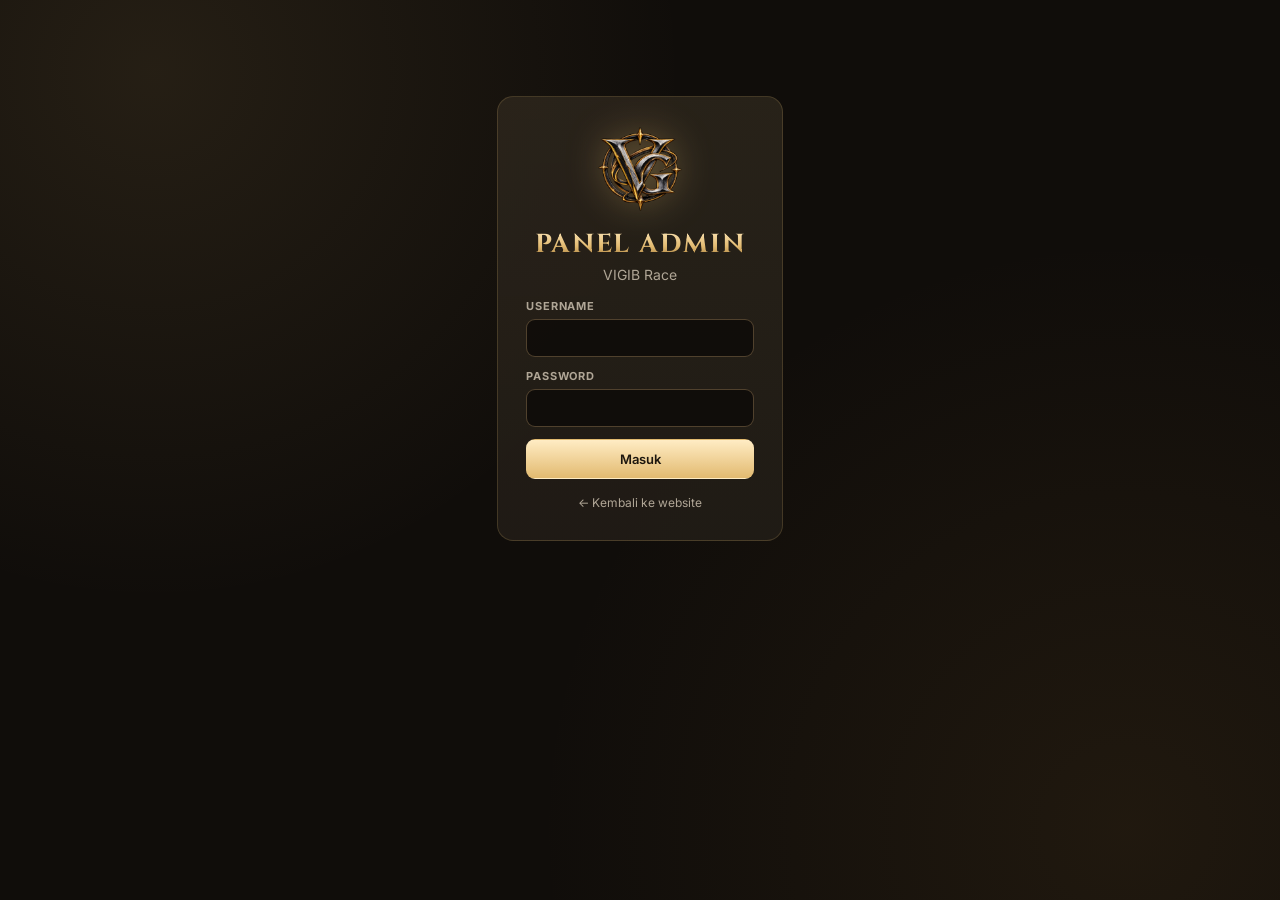
==== admin.html @ b357b2fe "Judul sesi pakai nomor dari game (bookNumber), badge #N tetap nomor website - index.html & admin.htm" ====
<!DOCTYPE html>
<html lang="id">
<head>
<meta charset="UTF-8">
<meta name="viewport" content="width=device-width, initial-scale=1.0">
<meta name="robots" content="noindex, nofollow">
<title>Panel Admin · VIGIB Race</title>
<link rel="icon" type="image/png" href="logo-vg.png">
<link rel="preconnect" href="https://fonts.googleapis.com">
<link rel="preconnect" href="https://fonts.gstatic.com" crossorigin>
<link href="https://fonts.googleapis.com/css2?family=Inter:wght@400;500;600;700;800&family=Cinzel:wght@700;800;900&display=swap" rel="stylesheet">
<style>
:root{
  --base:#100d0a; --deep:#0b0907; --card:#221d17; --card2:#2e271d; --line:#584832;
  --gold:#e2ba70; --hi:#ffecc4; --lo:#966c30; --ivory:#faf3e4; --muted:#b0a696; --ink:#1c160e;
  --sage:#9cc79a; --rose:#e58a7a; --sky:#8fb8d8;
  --display:'Cinzel', Georgia, serif; --sans:'Inter', system-ui, -apple-system, 'Segoe UI', Roboto, sans-serif;
}
*{box-sizing:border-box}
html,body{margin:0}
body{min-height:100vh;background:var(--base);color:var(--ivory);font-family:var(--sans);font-size:14px;
  background-image:radial-gradient(circle at 12% 8%, rgba(226,186,112,.10) 0%, transparent 38%),radial-gradient(circle at 88% 92%, rgba(150,108,48,.12) 0%, transparent 42%);background-attachment:fixed}
.wrap{max-width:1180px;margin:0 auto;padding:24px 20px;display:flex;flex-direction:column;gap:20px}
.panel{background:linear-gradient(180deg,rgba(46,39,29,.82),rgba(34,29,23,.86));border:1px solid rgba(226,186,112,.18);border-radius:16px}
.gold-text{background:linear-gradient(180deg,#ffecc4 0%,#e2ba70 55%,#966c30 100%);-webkit-background-clip:text;background-clip:text;color:transparent}
.cinzel{font-family:var(--display)}
.muted{color:var(--muted)} .gold{color:var(--gold)} .sage{color:var(--sage)} .rose{color:var(--rose)}
.ico{width:16px;height:16px;flex-shrink:0;stroke:currentColor;fill:none;stroke-width:2;stroke-linecap:round;stroke-linejoin:round}
button,input,select{font-family:var(--sans);font-size:13px}
.btn{display:inline-flex;align-items:center;gap:7px;padding:8px 14px;border-radius:9px;border:1px solid rgba(226,186,112,.3);background:rgba(11,9,7,.6);color:var(--ivory);cursor:pointer;font-weight:600;transition:.15s;white-space:nowrap}
.btn:hover{border-color:var(--gold);color:var(--hi)}
.btn:disabled{opacity:.5;cursor:not-allowed}
.btn.gold{background:linear-gradient(180deg,#ffecc4 0%,#e2ba70 100%);color:var(--ink);border-color:transparent}
.btn.gold:hover{filter:brightness(1.05);color:var(--ink)}
.btn.danger{border-color:rgba(229,138,122,.45);color:var(--rose)}
.btn.danger:hover{background:rgba(229,138,122,.12);color:#ffb3a6}
.btn.sm{padding:5px 10px;font-size:12px;border-radius:7px}
.btn.ghost{background:none;border-color:transparent;color:var(--muted)} .btn.ghost:hover{color:var(--ivory)}
input.in,select.in{width:100%;padding:10px 12px;border-radius:9px;border:1px solid rgba(88,72,50,.9);background:rgba(11,9,7,.75);color:var(--ivory);outline:none}
input.in:focus,select.in:focus{border-color:var(--gold);box-shadow:0 0 0 3px rgba(226,186,112,.15)}
input.cell{width:100%;padding:6px 8px;border-radius:6px;border:1px solid rgba(88,72,50,.7);background:rgba(11,9,7,.6);color:var(--ivory);outline:none;font-size:13px}
input.cell:focus{border-color:var(--gold)}
input.cell.n{max-width:90px}
label.lb{display:block;font-size:11px;font-weight:700;letter-spacing:.08em;text-transform:uppercase;color:var(--muted);margin:0 0 6px}

/* login */
.login{max-width:400px;margin:8vh auto 0;padding:30px 28px;display:flex;flex-direction:column;gap:16px;text-align:center}
.login img{width:84px;height:84px;margin:0 auto;filter:drop-shadow(0 0 18px rgba(226,186,112,.35))}
.login h1{margin:0;font-family:var(--display);font-size:26px;letter-spacing:.06em}
.login form{display:flex;flex-direction:column;gap:12px;text-align:left}
.msg{padding:10px 12px;border-radius:9px;font-size:13px}
.msg.err{background:rgba(229,138,122,.1);border:1px solid rgba(229,138,122,.35);color:var(--rose)}
.msg.ok{background:rgba(156,199,154,.1);border:1px solid rgba(156,199,154,.35);color:var(--sage)}
.msg.warn{background:rgba(226,186,112,.08);border:1px solid rgba(226,186,112,.35);color:var(--hi)}

/* header */
header.panel{padding:16px 20px;display:flex;align-items:center;justify-content:space-between;gap:14px;flex-wrap:wrap}
.brand{display:flex;align-items:center;gap:14px}
.brand img{width:48px;height:48px}
.brand h1{margin:0;font-family:var(--display);font-size:22px;letter-spacing:.06em}
.brand p{margin:2px 0 0;color:var(--muted);font-size:12px}
.who{display:flex;align-items:center;gap:10px;flex-wrap:wrap}
.role{font-size:10px;font-weight:800;letter-spacing:.12em;padding:3px 8px;border-radius:6px;text-transform:uppercase}
.role.super{background:linear-gradient(180deg,#ffecc4,#e2ba70);color:var(--ink)}
.role.admin{background:rgba(143,184,216,.15);color:var(--sky);border:1px solid rgba(143,184,216,.35)}
.tabs{display:flex;gap:6px;flex-wrap:wrap;background:rgba(11,9,7,.7);padding:6px;border-radius:12px;border:1px solid rgba(88,72,50,.7);width:fit-content}
.tab{display:flex;align-items:center;gap:8px;padding:8px 14px;border-radius:9px;font-weight:600;color:var(--muted);background:none;border:0;cursor:pointer}
.tab:hover{color:var(--ivory);background:rgba(46,39,29,.7)}
.tab.active{background:linear-gradient(180deg,#ffecc4 0%,#e2ba70 100%);color:var(--ink)}
.main{padding:20px}
.bar{display:flex;align-items:center;justify-content:space-between;gap:12px;flex-wrap:wrap;margin-bottom:16px}
.bar h2{margin:0;font-family:var(--display);font-size:20px}
.seg{display:inline-flex;gap:4px;padding:4px;border-radius:10px;background:rgba(11,9,7,.6);border:1px solid rgba(88,72,50,.7)}
.seg button{padding:6px 14px;border-radius:7px;border:0;background:none;color:var(--muted);font-family:var(--display);font-weight:800;letter-spacing:.12em;font-size:12px;cursor:pointer}
.seg button.active{background:linear-gradient(180deg,#ffecc4,#e2ba70);color:var(--ink)}

/* list */
.list{display:flex;flex-direction:column;gap:10px}
.item{display:flex;align-items:center;justify-content:space-between;gap:14px;padding:14px 16px;border-radius:12px;background:rgba(11,9,7,.45);border:1px solid rgba(88,72,50,.6);flex-wrap:wrap}
.item.deleted{opacity:.55;border-style:dashed}
.item .t{font-weight:700;display:flex;align-items:center;gap:8px;flex-wrap:wrap}
.item .s{font-size:12px;color:var(--muted);margin-top:4px}
.tag{font-size:10px;font-weight:800;letter-spacing:.1em;padding:2px 7px;border-radius:5px;text-transform:uppercase}
.tag.ed{background:rgba(143,184,216,.15);color:var(--sky)}
.tag.del{background:rgba(229,138,122,.15);color:var(--rose)}
.tag.warn{background:rgba(226,186,112,.18);color:var(--gold)}
.warnbox{margin:0 0 14px;padding:12px 14px;border-radius:12px;border:1px solid rgba(226,186,112,.45);background:rgba(226,186,112,.08);font-size:12.5px;line-height:1.5}
.warnbox b{color:var(--gold)}
.warnbox ul{margin:6px 0 0;padding-left:18px}
.acts{display:flex;gap:6px;flex-wrap:wrap}
.empty{padding:40px 10px;text-align:center;color:var(--muted)}
table{width:100%;border-collapse:collapse}
th{text-align:left;font-size:11px;letter-spacing:.08em;text-transform:uppercase;color:var(--muted);padding:10px;border-bottom:1px solid rgba(88,72,50,.7);font-weight:700}
td{padding:9px 10px;border-bottom:1px solid rgba(88,72,50,.35);vertical-align:middle}
tr.deleted td{opacity:.5}
.tw{overflow-x:auto;border-radius:12px;border:1px solid rgba(88,72,50,.6);background:rgba(11,9,7,.35)}

/* modal */
.modal-bg{position:fixed;inset:0;background:rgba(5,4,3,.75);backdrop-filter:blur(4px);z-index:40;display:flex;align-items:flex-start;justify-content:center;padding:4vh 14px;overflow-y:auto}
.modal{width:100%;max-width:880px;padding:22px;display:flex;flex-direction:column;gap:16px}
.modal.sm{max-width:420px}
.modal h3{margin:0;font-family:var(--display);font-size:19px}
.sec{display:flex;flex-direction:column;gap:8px}
.sec h4{margin:4px 0 0;font-size:12px;letter-spacing:.1em;text-transform:uppercase;color:var(--gold)}
.foot{display:flex;justify-content:flex-end;gap:8px;flex-wrap:wrap}
.grid2{display:grid;grid-template-columns:1fr 1fr;gap:12px}
.toast{position:fixed;top:18px;right:18px;z-index:60;padding:12px 16px;border-radius:12px;box-shadow:0 10px 40px rgba(0,0,0,.5);max-width:360px}
.log td{font-size:12.5px}
.add-row{margin-top:6px;align-self:flex-start}
input.cell.dt{min-width:190px}

@media (max-width:900px){
  .wrap{padding:18px 14px}
  .tabs{width:100%;overflow-x:auto;flex-wrap:nowrap;scrollbar-width:none}
  .tabs::-webkit-scrollbar{display:none}
  .tab{white-space:nowrap}
}
@media (max-width:640px){
  .grid2{grid-template-columns:1fr}.wrap{padding:12px 10px;gap:14px}.main{padding:14px}
  header.panel{flex-direction:column;align-items:stretch;padding:14px}
  .brand h1{font-size:19px}.brand img{width:40px;height:40px}
  .who{justify-content:space-between}
  .who .btn{flex:1;justify-content:center}
  .bar{flex-direction:column;align-items:stretch}
  .bar>div,.bar>.btn{width:100%}
  .bar .seg{width:100%;justify-content:space-between}.bar .seg button{flex:1}
  .item{flex-direction:column;align-items:stretch}
  .item .acts .btn{flex:1;justify-content:center}
  .modal{padding:16px}
  .modal .tw table{min-width:540px}
  .modal .tw table input.cell{min-width:70px}
  .modal-bg{padding:2vh 8px}
  .foot .btn{flex:1;justify-content:center}
  table.stack thead{display:none}
  table.stack,table.stack tbody,table.stack tr,table.stack td{display:block;width:100%}
  table.stack tr{padding:10px 12px;border-bottom:1px solid rgba(88,72,50,.5)}
  table.stack td{border:0;padding:5px 0;display:flex;align-items:center;justify-content:space-between;gap:10px}
  table.stack td::before{content:attr(data-l);font-size:10.5px;font-weight:700;letter-spacing:.08em;text-transform:uppercase;color:var(--muted);flex-shrink:0}
  table.stack td:not([data-l])::before{content:none}
  table.stack td>*:not(:first-child){max-width:65%}
  table.stack input.cell.n{max-width:none}
  table.stack .acts{width:100%}table.stack .acts .btn{flex:1;justify-content:center}
  .toast{left:10px;right:10px;max-width:none}
}
</style>
</head>
<body>
<div class="wrap" id="app"></div>
<div id="modal"></div>
<div id="toast"></div>
<script>
(() => {
"use strict";
const MODES = { liga: "LIGA", normal: "NORMAL", team: "TEAM" };
const P = {
  book:'<path d="M2 3h6a4 4 0 0 1 4 4v14a3 3 0 0 0-3-3H2z"/><path d="M22 3h-6a4 4 0 0 0-4 4v14a3 3 0 0 1 3-3h7z"/>',
  trophy:'<path d="M6 9H4.5a2.5 2.5 0 0 1 0-5H6"/><path d="M18 9h1.5a2.5 2.5 0 0 0 0-5H18"/><path d="M4 22h16"/><path d="M18 2H6v7a6 6 0 0 0 12 0V2Z"/>',
  users:'<path d="M16 21v-2a4 4 0 0 0-4-4H6a4 4 0 0 0-4 4v2"/><circle cx="9" cy="7" r="4"/><path d="M22 21v-2a4 4 0 0 0-3-3.87"/><path d="M16 3.13a4 4 0 0 1 0 7.75"/>',
  list:'<line x1="8" x2="21" y1="6" y2="6"/><line x1="8" x2="21" y1="12" y2="12"/><line x1="8" x2="21" y1="18" y2="18"/><line x1="3" x2="3.01" y1="6" y2="6"/><line x1="3" x2="3.01" y1="12" y2="12"/><line x1="3" x2="3.01" y1="18" y2="18"/>',
  edit:'<path d="M12 20h9"/><path d="M16.5 3.5a2.12 2.12 0 0 1 3 3L7 19l-4 1 1-4Z"/>',
  trash:'<path d="M3 6h18"/><path d="M19 6v14a2 2 0 0 1-2 2H7a2 2 0 0 1-2-2V6"/><path d="M8 6V4a2 2 0 0 1 2-2h4a2 2 0 0 1 2 2v2"/>',
  undo:'<path d="M3 7v6h6"/><path d="M21 17a9 9 0 0 0-9-9 9 9 0 0 0-6 2.3L3 13"/>',
  key:'<circle cx="7.5" cy="15.5" r="5.5"/><path d="m21 2-9.6 9.6"/><path d="m15.5 7.5 3 3L22 7l-3-3"/>',
  out:'<path d="M9 21H5a2 2 0 0 1-2-2V5a2 2 0 0 1 2-2h4"/><polyline points="16 17 21 12 16 7"/><line x1="21" x2="9" y1="12" y2="12"/>',
  plus:'<path d="M5 12h14"/><path d="M12 5v14"/>',
  home:'<path d="m3 9 9-7 9 7v11a2 2 0 0 1-2 2H5a2 2 0 0 1-2-2z"/><polyline points="9 22 9 12 15 12 15 22"/>',
  refresh:'<path d="M3 12a9 9 0 0 1 9-9 9.75 9.75 0 0 1 6.74 2.74L21 8"/><path d="M21 3v5h-5"/><path d="M21 12a9 9 0 0 1-9 9 9.75 9.75 0 0 1-6.74-2.74L3 16"/><path d="M8 16H3v5"/>',
  x:'<path d="M18 6 6 18"/><path d="m6 6 12 12"/>',
  xls:'<path d="M15 2H6a2 2 0 0 0-2 2v16a2 2 0 0 0 2 2h12a2 2 0 0 0 2-2V7Z"/><path d="M14 2v4a2 2 0 0 0 2 2h4"/><path d="m8 13 4 4"/><path d="m12 13-4 4"/>',
};
const ico = (n) => `<svg class="ico" viewBox="0 0 24 24" aria-hidden="true">${P[n] || ""}</svg>`;
const esc = (s) => String(s ?? "").replace(/[&<>"']/g, (c) => ({ "&": "&amp;", "<": "&lt;", ">": "&gt;", '"': "&quot;", "'": "&#39;" }[c]));
const fmtDate = (unix) => unix ? new Date(unix * 1000).toLocaleString("id-ID", { day: "2-digit", month: "short", year: "numeric", hour: "2-digit", minute: "2-digit" }) : "-";
const fmtMs = (ms) => ms ? new Date(ms).toLocaleString("id-ID", { day: "2-digit", month: "short", year: "numeric", hour: "2-digit", minute: "2-digit" }) : "-";
const $ = (sel, root = document) => root.querySelector(sel);

const S = { user: null, tab: "sesi", mode: "liga", raw: null, ov: null, accounts: null, log: null, busy: false, loginErr: null, setup: null };

async function api(path, body, method) {
  const opt = { method: method || (body ? "POST" : "GET"), credentials: "same-origin", headers: {} };
  if (body) { opt.headers["content-type"] = "application/json"; opt.headers["x-vigib"] = "1"; opt.body = JSON.stringify(body); }
  const r = await fetch(path, opt);
  let j = {};
  try { j = await r.json(); } catch {}
  if (r.status === 401 && path !== "/api/login" && path !== "/api/password") { S.user = null; render(); }
  if (r.status === 403 && /Kode akses/i.test(j.error || "")) { location.reload(); throw new Error(j.error); }
  if (!r.ok || j.ok === false) throw new Error(j.error || ("HTTP " + r.status));
  return j;
}
function toast(msg, kind = "ok") {
  const el = $("#toast");
  el.innerHTML = `<div class="toast panel msg ${kind}">${esc(msg)}</div>`;
  clearTimeout(toast.t); toast.t = setTimeout(() => { el.innerHTML = ""; }, 3800);
}
async function run(fn, okMsg) {
  if (S.busy) return;
  S.busy = true;
  try { await fn(); if (okMsg) toast(okMsg, "ok"); }
  catch (e) { toast(e.message || String(e), "err"); }
  finally { S.busy = false; }
}

const XLSX = (() => {
  const enc = new TextEncoder();
  const CRC = (() => { const t = new Uint32Array(256); for (let n = 0; n < 256; n++) { let c = n; for (let k = 0; k < 8; k++) c = c & 1 ? 0xEDB88320 ^ (c >>> 1) : c >>> 1; t[n] = c >>> 0; } return t; })();
  const crc32 = (b) => { let c = 0xFFFFFFFF; for (let i = 0; i < b.length; i++) c = CRC[(c ^ b[i]) & 0xFF] ^ (c >>> 8); return (c ^ 0xFFFFFFFF) >>> 0; };
  const x = (s) => String(s ?? "").replace(/[\u0000-\u0008\u000B\u000C\u000E-\u001F]/g, "").replace(/[&<>"]/g, (c) => ({ "&": "&amp;", "<": "&lt;", ">": "&gt;", '"': "&quot;" }[c]));
  const colName = (i) => { let s = ""; i++; while (i > 0) { const m = (i - 1) % 26; s = String.fromCharCode(65 + m) + s; i = Math.floor((i - 1) / 26); } return s; };
  const safeName = (n, used) => { let s = String(n).replace(/[\[\]:*?/\\]/g, " ").slice(0, 31) || "Sheet"; let t = s, k = 2; while (used.has(t.toLowerCase())) t = s.slice(0, 28) + " " + k++; used.add(t.toLowerCase()); return t; };
  function sheetXml(sh) {
    const cols = sh.cols || [];
    const rows = [cols.map((c) => c.h), ...(sh.rows || [])];
    const body = rows.map((r, ri) => `<row r="${ri + 1}">${r.map((v, ci) => {
      const ref = colName(ci) + (ri + 1);
      if (ri === 0) return `<c r="${ref}" t="inlineStr" s="1"><is><t>${x(v)}</t></is></c>`;
      if (v === null || v === undefined || v === "") return "";
      if (typeof v === "number" && isFinite(v)) return `<c r="${ref}"><v>${v}</v></c>`;
      if (v instanceof Date) return `<c r="${ref}" s="2"><v>${(v.getTime() - v.getTimezoneOffset() * 60000) / 86400000 + 25569}</v></c>`;
      return `<c r="${ref}" t="inlineStr"><is><t xml:space="preserve">${x(v)}</t></is></c>`;
    }).join("")}</row>`).join("");
    const colXml = cols.length ? `<cols>${cols.map((c, i) => `<col min="${i + 1}" max="${i + 1}" width="${c.w || 14}" customWidth="1"/>`).join("")}</cols>` : "";
    const last = colName(Math.max(cols.length, 1) - 1) + Math.max(rows.length, 1);
    return `<?xml version="1.0" encoding="UTF-8" standalone="yes"?><worksheet xmlns="http://schemas.openxmlformats.org/spreadsheetml/2006/main"><sheetViews><sheetView workbookViewId="0"><pane ySplit="1" topLeftCell="A2" activePane="bottomLeft" state="frozen"/></sheetView></sheetViews>${colXml}<sheetData>${body}</sheetData>${rows.length > 1 ? `<autoFilter ref="A1:${last}"/>` : ""}</worksheet>`;
  }
  function zip(files) {
    const parts = [], central = []; let off = 0;
    const u16 = (n) => [n & 255, (n >>> 8) & 255], u32 = (n) => [n & 255, (n >>> 8) & 255, (n >>> 16) & 255, (n >>> 24) & 255];
    const d = new Date(), dt = ((d.getHours() << 11) | (d.getMinutes() << 5) | (d.getSeconds() >> 1)), dd = (((d.getFullYear() - 1980) << 9) | ((d.getMonth() + 1) << 5) | d.getDate());
    for (const f of files) {
      const name = enc.encode(f.name), data = enc.encode(f.data), crc = crc32(data);
      const head = [...u32(0x04034b50), ...u16(20), ...u16(0x0800), ...u16(0), ...u16(dt), ...u16(dd), ...u32(crc), ...u32(data.length), ...u32(data.length), ...u16(name.length), ...u16(0)];
      parts.push(new Uint8Array(head), name, data);
      central.push(new Uint8Array([...u32(0x02014b50), ...u16(20), ...u16(20), ...u16(0x0800), ...u16(0), ...u16(dt), ...u16(dd), ...u32(crc), ...u32(data.length), ...u32(data.length), ...u16(name.length), ...u16(0), ...u16(0), ...u16(0), ...u16(0), ...u32(0), ...u32(off)]), name);
      off += head.length + name.length + data.length;
    }
    const csize = central.reduce((n, a) => n + a.length, 0);
    const end = new Uint8Array([...u32(0x06054b50), ...u16(0), ...u16(0), ...u16(files.length), ...u16(files.length), ...u32(csize), ...u32(off), ...u16(0)]);
    return new Blob([...parts, ...central, end], { type: "application/vnd.openxmlformats-officedocument.spreadsheetml.sheet" });
  }
  function build(sheets) {
    const used = new Set();
    const named = sheets.map((s) => ({ ...s, name: safeName(s.name, used) }));
    const files = [
      { name: "[Content_Types].xml", data: `<?xml version="1.0" encoding="UTF-8" standalone="yes"?><Types xmlns="http://schemas.openxmlformats.org/package/2006/content-types"><Default Extension="rels" ContentType="application/vnd.openxmlformats-package.relationships+xml"/><Default Extension="xml" ContentType="application/xml"/><Override PartName="/xl/workbook.xml" ContentType="application/vnd.openxmlformats-officedocument.spreadsheetml.sheet.main+xml"/><Override PartName="/xl/styles.xml" ContentType="application/vnd.openxmlformats-officedocument.spreadsheetml.styles+xml"/>${named.map((_, i) => `<Override PartName="/xl/worksheets/sheet${i + 1}.xml" ContentType="application/vnd.openxmlformats-officedocument.spreadsheetml.worksheet+xml"/>`).join("")}</Types>` },
      { name: "_rels/.rels", data: `<?xml version="1.0" encoding="UTF-8" standalone="yes"?><Relationships xmlns="http://schemas.openxmlformats.org/package/2006/relationships"><Relationship Id="rId1" Type="http://schemas.openxmlformats.org/officeDocument/2006/relationships/officeDocument" Target="xl/workbook.xml"/></Relationships>` },
      { name: "xl/workbook.xml", data: `<?xml version="1.0" encoding="UTF-8" standalone="yes"?><workbook xmlns="http://schemas.openxmlformats.org/spreadsheetml/2006/main" xmlns:r="http://schemas.openxmlformats.org/officeDocument/2006/relationships"><sheets>${named.map((s, i) => `<sheet name="${x(s.name)}" sheetId="${i + 1}" r:id="rId${i + 1}"/>`).join("")}</sheets></workbook>` },
      { name: "xl/_rels/workbook.xml.rels", data: `<?xml version="1.0" encoding="UTF-8" standalone="yes"?><Relationships xmlns="http://schemas.openxmlformats.org/package/2006/relationships">${named.map((_, i) => `<Relationship Id="rId${i + 1}" Type="http://schemas.openxmlformats.org/officeDocument/2006/relationships/worksheet" Target="worksheets/sheet${i + 1}.xml"/>`).join("")}<Relationship Id="rId${named.length + 1}" Type="http://schemas.openxmlformats.org/officeDocument/2006/relationships/styles" Target="styles.xml"/></Relationships>` },
      { name: "xl/styles.xml", data: `<?xml version="1.0" encoding="UTF-8" standalone="yes"?><styleSheet xmlns="http://schemas.openxmlformats.org/spreadsheetml/2006/main"><numFmts count="1"><numFmt numFmtId="164" formatCode="dd mmm yyyy hh:mm"/></numFmts><fonts count="2"><font><sz val="11"/><name val="Calibri"/></font><font><b/><sz val="11"/><color rgb="FF1C160E"/><name val="Calibri"/></font></fonts><fills count="3"><fill><patternFill patternType="none"/></fill><fill><patternFill patternType="gray125"/></fill><fill><patternFill patternType="solid"><fgColor rgb="FFE2BA70"/><bgColor indexed="64"/></patternFill></fill></fills><borders count="1"><border><left/><right/><top/><bottom/><diagonal/></border></borders><cellStyleXfs count="1"><xf numFmtId="0" fontId="0" fillId="0" borderId="0"/></cellStyleXfs><cellXfs count="3"><xf numFmtId="0" fontId="0" fillId="0" borderId="0" xfId="0"/><xf numFmtId="0" fontId="1" fillId="2" borderId="0" xfId="0" applyFont="1" applyFill="1"/><xf numFmtId="164" fontId="0" fillId="0" borderId="0" xfId="0" applyNumberFormat="1"/></cellXfs><cellStyles count="1"><cellStyle name="Normal" xfId="0" builtinId="0"/></cellStyles></styleSheet>` },
      ...named.map((s, i) => ({ name: `xl/worksheets/sheet${i + 1}.xml`, data: sheetXml(s) })),
    ];
    return zip(files);
  }
  function download(filename, sheets) {
    const blob = build(sheets);
    const a = document.createElement("a");
    a.href = URL.createObjectURL(blob); a.download = filename;
    document.body.appendChild(a); a.click(); a.remove();
    setTimeout(() => URL.revokeObjectURL(a.href), 4000);
  }
  return { build, download };
})();

function vigibSheets(data) {
  const L = { liga: "LIGA", normal: "NORMAL", team: "TEAM" };
  const d = (u) => (u ? new Date(Number(u) * 1000) : "");
  const sheets = [];
  const lb = data.modes && data.modes.liga && data.modes.liga.ligaLeaderboard;
  if (Array.isArray(lb) && lb.length) {
    sheets.push({ name: "Klasemen Liga", cols: [{ h: "Rank", w: 7 }, { h: "Nama", w: 26 }, { h: "UserId", w: 14 }, { h: "Total Poin", w: 12 }, { h: "Sesi", w: 8 }],
      rows: [...lb].sort((a, b) => (Number(b.totalPoints) || 0) - (Number(a.totalPoints) || 0)).map((e, i) => [i + 1, e.displayName || "", Number(e.userId) || "", Number(e.totalPoints) || 0, e.sessionCount != null ? Number(e.sessionCount) : ""]) });
  }
  for (const m of ["liga", "normal", "team"]) {
    const ss = [...((data.modes && data.modes[m] && data.modes[m].sessions) || [])].sort((a, b) => a.sessionNumber - b.sessionNumber);
    if (!ss.length) continue;
    const rows = [];
    for (const s of ss) {
      const lp = {}; (s.ligaPoints || []).forEach((l) => { lp[l.userId] = l.points; });
      const ch = [...(s.champions || [])].sort((a, b) => a.rank - b.rank);
      if (!ch.length) rows.push([s.sessionNumber, d(s.timestamp), "", "(tidak ada yang finish)", "", "", (s.participants || []).length]);
      ch.forEach((c) => rows.push([s.sessionNumber, d(s.timestamp), Number(c.rank) || "", c.displayName || "", Number(c.userId) || "", m === "liga" ? (lp[c.userId] ?? c.points ?? "") : (c.points ?? ""), (s.participants || []).length]));
    }
    sheets.push({ name: `Juara ${L[m]}`, cols: [{ h: "Sesi", w: 7 }, { h: "Tanggal", w: 19 }, { h: "Posisi", w: 8 }, { h: "Nama", w: 26 }, { h: "UserId", w: 14 }, { h: m === "liga" ? "Poin Liga" : "Poin", w: 10 }, { h: "Jumlah Peserta", w: 15 }], rows });
    const pr = [];
    ss.forEach((s) => (s.participants || []).forEach((p) => pr.push([s.sessionNumber, d(s.timestamp), p.displayName || "", Number(p.userId) || "", p.team ? p.team.name || "" : ""])));
    if (pr.length) sheets.push({ name: `Peserta ${L[m]}`, cols: [{ h: "Sesi", w: 7 }, { h: "Tanggal", w: 19 }, { h: "Nama", w: 26 }, { h: "UserId", w: 14 }, { h: "Tim", w: 16 }], rows: pr });
    if (m === "team") {
      const tr = [];
      ss.forEach((s) => [...(s.teamData || [])].sort((a, b) => (b.points || 0) - (a.points || 0)).forEach((t, i) => tr.push([s.sessionNumber, d(s.timestamp), i + 1, t.name || "", Number(t.points) || 0, Number(t.memberCount) || 0])));
      if (tr.length) sheets.push({ name: "Tim per Sesi", cols: [{ h: "Sesi", w: 7 }, { h: "Tanggal", w: 19 }, { h: "Peringkat", w: 10 }, { h: "Tim", w: 20 }, { h: "Poin", w: 9 }, { h: "Anggota", w: 9 }], rows: tr });
    }
  }
  if (!sheets.length) sheets.push({ name: "VIGIB Race", cols: [{ h: "Info", w: 40 }], rows: [["Belum ada data race"]] });
  return sheets;
}
function vigibExcelName() {
  const t = new Date(), p = (n) => String(n).padStart(2, "0");
  return `VIGIB_Race_${t.getFullYear()}-${p(t.getMonth() + 1)}-${p(t.getDate())}_${p(t.getHours())}${p(t.getMinutes())}.xlsx`;
}

async function loadState() {
  const j = await api("/api/admin/state");
  S.raw = j.raw; S.ov = j.overlay; S.conflicts = Array.isArray(j.conflicts) ? j.conflicts : [];
}
async function loadAccounts() {
  S.accounts = (await api("/api/super/accounts")).accounts;
  try { S.gate = await api("/api/super/gate"); } catch { S.gate = null; }
}
async function loadLog() { S.log = (await api("/api/admin/log")).log; }
async function refreshTab() {
  if (S.tab === "sesi" || S.tab === "klasemen") await loadState();
  if (S.tab === "akun") await loadAccounts();
  if (S.tab === "log") await loadLog();
}

function sessionsView(mode) {
  const raw = (S.raw && S.raw.modes[mode] && S.raw.modes[mode].sessions) || [];
  const del = new Set((S.ov.deleted[mode] || []).map(Number));
  const ed = S.ov.edits[mode] || {};
  const ada = new Set(raw.map((s) => Number(s.sessionNumber)));
  const tambahan = Object.keys(ed).map(Number).filter((n) => !ada.has(n)).map((n) => ({ raw: null, cur: ed[n], edited: false, added: true, deleted: del.has(n) }));
  return [...raw].map((s) => ({
    raw: s, cur: ed[s.sessionNumber] || s, edited: !!ed[s.sessionNumber], deleted: del.has(Number(s.sessionNumber)),
  })).concat(tambahan).sort((a, b) => b.cur.sessionNumber - a.cur.sessionNumber);
}
function leaderboardView() {
  const lb = (S.raw && S.raw.modes.liga && S.raw.modes.liga.ligaLeaderboard) || [];
  const del = new Set((S.ov.lbDeleted.liga || []).map(String));
  const ed = S.ov.lbEdits.liga || {};
  const ada = new Set(lb.map((e) => String(e.userId)));
  const tambahan = Object.keys(ed).filter((u) => !ada.has(u)).map((u) => ({ raw: null, cur: { userId: Number(u), displayName: "", totalPoints: 0, ...ed[u] }, edited: false, added: true, deleted: del.has(u) }));
  return lb.map((e) => ({ raw: e, cur: ed[e.userId] ? { ...e, ...ed[e.userId] } : e, edited: !!ed[e.userId], deleted: del.has(String(e.userId)) }))
    .concat(tambahan).sort((a, b) => (Number(b.cur.totalPoints) || 0) - (Number(a.cur.totalPoints) || 0));
}

function render() {
  const app = $("#app");
  if (!S.user && S.setup && S.setup.needed) { app.innerHTML = setupView(); bindSetup(); return; }
  if (!S.user) { app.innerHTML = loginView(); bindLogin(); return; }
  const isSuper = S.user.role === "super";
  const tabs = [["sesi", "Data Sesi", "book"], ["klasemen", "Klasemen Liga", "trophy"]]
    .concat(isSuper ? [["akun", "Akun Admin", "users"]] : []).concat([["log", "Log", "list"]]);
  app.innerHTML = `
  <header class="panel">
    <div class="brand"><img src="logo-vg.png" alt="VG"><div><h1 class="gold-text">PANEL ADMIN</h1><p>VIGIB Race</p></div></div>
    <div class="who">
      <span class="role ${S.user.role}">${S.user.role === "super" ? "Super Admin" : "Admin"}</span>
      <b>${esc(S.user.username)}</b>
      <button class="btn sm" data-act="pw">${ico("key")} Ganti Password</button>
      <button class="btn sm gold" data-act="excel">${ico("xls")} Download Excel</button>
      <a class="btn sm" href="./" target="_blank" rel="noopener">${ico("home")} Website</a>
      <button class="btn sm danger" data-act="logout">${ico("out")} Keluar</button>
    </div>
  </header>
  ${S.user.seeded ? `<div class="msg warn">Akun ini masih memakai password awal. Disarankan segera <b>Ganti Password</b>.</div>` : ""}
  <nav class="tabs">${tabs.map(([k, l, i]) => `<button class="tab ${S.tab === k ? "active" : ""}" data-tab="${k}">${ico(i)} ${l}</button>`).join("")}</nav>
  <section class="panel main">${tabBody()}</section>`;
  bindMain();
}

function loginView() {
  return `<div class="panel login">
    <img src="logo-vg.png" alt="VG">
    <div><h1 class="gold-text">PANEL ADMIN</h1><div class="muted" style="margin-top:4px">VIGIB Race</div></div>
    ${S.loginErr ? `<div class="msg err">${esc(S.loginErr)}</div>` : ""}
    <form id="loginForm" autocomplete="on">
      <div><label class="lb" for="u">Username</label><input class="in" id="u" name="username" autocomplete="username" required maxlength="20"></div>
      <div><label class="lb" for="p">Password</label><input class="in" id="p" name="password" type="password" autocomplete="current-password" required maxlength="128"></div>
      <button class="btn gold" type="submit" style="justify-content:center;padding:11px">Masuk</button>
    </form>
    <a class="muted" href="./" style="font-size:12px;text-decoration:none">← Kembali ke website</a>
  </div>`;
}
function setupView() {
  return `<div class="panel login">
    <img src="logo-vg.png" alt="VG">
    <div><h1 class="gold-text">SETUP AWAL</h1><div class="muted" style="margin-top:4px">Buat akun Super Admin (hanya sekali)</div></div>
    ${S.loginErr ? `<div class="msg err">${esc(S.loginErr)}</div>` : ""}
    <form id="setupForm" autocomplete="off">
      <div><label class="lb" for="su">Username</label><input class="in" id="su" value="${esc(S.setup.username)}" readonly></div>
      <div><label class="lb" for="sp">Password</label><input class="in" id="sp" type="password" required minlength="8" maxlength="128" autocomplete="new-password"></div>
      <div><label class="lb" for="sp2">Ulangi Password</label><input class="in" id="sp2" type="password" required minlength="8" maxlength="128" autocomplete="new-password"></div>
      <button class="btn gold" type="submit" style="justify-content:center;padding:11px">Buat Super Admin</button>
    </form>
  </div>`;
}
function bindSetup() {
  $("#setupForm").addEventListener("submit", (e) => {
    e.preventDefault();
    if ($("#sp").value !== $("#sp2").value) { S.loginErr = "Password tidak sama"; render(); return; }
    run(async () => {
      try {
        const j = await api("/api/setup", { username: S.setup.username, password: $("#sp").value });
        S.user = j.user; S.setup = { needed: false }; S.loginErr = null;
        await refreshTab();
      } catch (er) { S.loginErr = er.message; }
      render();
    }, null);
  });
}
function bindLogin() {
  $("#loginForm").addEventListener("submit", (e) => {
    e.preventDefault();
    const fd = new FormData(e.target);
    run(async () => {
      try {
        const j = await api("/api/login", { username: fd.get("username"), password: fd.get("password") });
        S.user = j.user; S.loginErr = null;
        await refreshTab();
      } catch (er) { S.loginErr = er.message; }
      render();
    });
  });
}

function tabBody() {
  if (S.tab === "sesi") return sesiBody();
  if (S.tab === "klasemen") return klasemenBody();
  if (S.tab === "akun") return akunBody();
  return logBody();
}
const segModes = () => `<div class="seg">${Object.entries(MODES).map(([k, l]) => `<button data-mode="${k}" class="${S.mode === k ? "active" : ""}">${l}</button>`).join("")}</div>`;

function sesiBody() {
  if (!S.raw) return `<div class="empty">Memuat…</div>`;
  const list = sessionsView(S.mode);
  const konflik = S.conflicts || [];
  const bentrok = new Set(konflik.filter((c) => c.mode === S.mode).map((c) => Number(c.sessionNumber)));
  const banner = konflik.length
    ? `<div class="warnbox"><b>Bentrok nomor sesi (${konflik.length})</b><br>Sesi buatan admin di bawah memakai nomor yang kini juga dipakai sesi asli dari game. Website menampilkan sesi dari game, bukan versi admin. Salin data yang masih dibutuhkan lewat <b>Tambah Sesi</b>, lalu klik <b>Batalkan Edit</b> pada sesi bentrok.<ul>${konflik.map((c) => `<li>${esc(MODES[c.mode] || c.mode)} · Sesi #${Number(c.sessionNumber)}</li>`).join("")}</ul></div>`
    : "";
  const items = list.map(({ cur, edited, deleted, added }) => {
    const champs = (cur.champions || []).slice().sort((a, b) => a.rank - b.rank).slice(0, 3).map((c) => `${c.rank}. ${esc(c.displayName)}`).join(" · ");
    const nameLabel = cur.name || cur.title || `Sesi ${cur.bookNumber || cur.sessionNumber}`; // judul = nomor dari game, "Nomor #N" di bawahnya = nomor di website
    return `<div class="item ${deleted ? "deleted" : ""}">
      <div><div class="t">${esc(nameLabel)} ${added ? `<span class="tag ed">Ditambah admin</span>` : ""} ${bentrok.has(Number(cur.sessionNumber)) ? `<span class="tag warn">Bentrok</span>` : ""} ${edited ? `<span class="tag ed">Diedit</span>` : ""} ${deleted ? `<span class="tag del">Dihapus</span>` : ""}</div>
        <div class="s">Nomor #${cur.sessionNumber} · ${fmtDate(cur.timestamp)} · ${(cur.participants || []).length} peserta${champs ? " · " + champs : ""}</div></div>
      <div class="acts">
        ${deleted ? `<button class="btn sm" data-act="restore" data-n="${cur.sessionNumber}">${ico("undo")} Pulihkan</button>`
          : `<button class="btn sm" data-act="edit" data-n="${cur.sessionNumber}">${ico("edit")} Edit</button>
             ${edited ? `<button class="btn sm ghost" data-act="revert" data-n="${cur.sessionNumber}">${ico("undo")} Batalkan Edit</button>` : ""}
             <button class="btn sm danger" data-act="${added ? "deladded" : "del"}" data-n="${cur.sessionNumber}">${ico("trash")} Hapus</button>`}
      </div></div>`;
  }).join("");
  return `<div class="bar"><h2>Data Sesi</h2><div style="display:flex;gap:8px;flex-wrap:wrap">${segModes()}<button class="btn sm gold" data-act="newsess">${ico("plus")} Tambah Sesi</button><button class="btn sm" data-act="reload">${ico("refresh")} Muat ulang</button></div></div>
    <p class="muted" style="margin:-6px 0 14px;font-size:12.5px">Perubahan tampil di website saat itu juga. Data asli dari game tetap disimpan, jadi edit dan hapus bisa dibatalkan kapan saja.</p>
    ${banner}
    <div class="list">${items || `<div class="empty">Belum ada sesi ${MODES[S.mode]}.</div>`}</div>`;
}

function klasemenBody() {
  if (!S.raw) return `<div class="empty">Memuat…</div>`;
  const rows = leaderboardView();
  const body = rows.map(({ cur, edited, deleted, added }, i) => `<tr class="${deleted ? "deleted" : ""}" data-uid="${esc(cur.userId)}" ${added ? 'data-added="1"' : ""}>
      <td data-l="Rank">${deleted ? "-" : i + 1}</td>
      <td data-l="Pembalap"><div style="flex:1"><input class="cell" data-f="displayName" value="${esc(cur.displayName)}" ${deleted ? "disabled" : ""} maxlength="64"><div class="muted" style="font-size:11px;margin-top:3px">ID ${esc(cur.userId)} ${added ? `<span class="tag ed">Ditambah admin</span>` : ""} ${edited ? `<span class="tag ed">Diedit</span>` : ""} ${deleted ? `<span class="tag del">Dihapus</span>` : ""}</div></div></td>
      <td data-l="Total Poin"><input class="cell n" data-f="totalPoints" type="number" step="any" value="${esc(cur.totalPoints)}" ${deleted ? "disabled" : ""}></td>
      <td data-l="Sesi"><input class="cell n" data-f="sessionCount" type="number" value="${esc(cur.sessionCount ?? "")}" ${deleted ? "disabled" : ""}></td>
      <td><div class="acts">${deleted ? `<button class="btn sm" data-act="lbrestore">${ico("undo")} Pulihkan</button>`
        : `<button class="btn sm gold" data-act="lbsave">Simpan</button>${edited ? `<button class="btn sm ghost" data-act="lbrevert">${ico("undo")}</button>` : ""}<button class="btn sm danger" data-act="lbdel">${ico("trash")}</button>`}</div></td>
    </tr>`).join("");
  return `<div class="bar"><h2>Klasemen Liga</h2><div style="display:flex;gap:8px;flex-wrap:wrap"><button class="btn sm gold" data-act="newlb">${ico("plus")} Tambah Pembalap</button><button class="btn sm" data-act="reload">${ico("refresh")} Muat ulang</button></div></div>
    <p class="muted" style="margin:-6px 0 14px;font-size:12.5px">Klasemen akumulatif yang dikirim dari game. Ubah nama atau poin lalu tekan Simpan.</p>
    ${rows.length ? `<div class="tw"><table class="stack"><thead><tr><th>#</th><th>Pembalap</th><th>Total Poin</th><th>Sesi</th><th></th></tr></thead><tbody>${body}</tbody></table></div>`
      : `<div class="empty">Belum ada klasemen liga. Kirim dari mode Liga di dalam game, atau tekan Tambah Pembalap.</div>`}`;
}

function akunBody() {
  if (!S.accounts) return `<div class="empty">Memuat…</div>`;
  const rows = S.accounts.map((a) => `<tr>
    <td data-l="Username"><b>${esc(a.username)}</b></td>
    <td data-l="Peran"><span class="role ${a.role}">${a.role === "super" ? "Super Admin" : "Admin"}</span></td>
    <td class="muted" data-l="Dibuat"><div>${fmtMs(a.createdAt)}<div style="font-size:11px">oleh ${esc(a.createdBy || "-")}</div></div></td>
    <td><div class="acts">
      ${a.role === "super" ? `<span class="muted" style="font-size:12px">Ganti lewat tombol "Ganti Password"</span>`
        : `<button class="btn sm" data-act="reset" data-u="${esc(a.username)}">${ico("key")} Reset Password</button>
           <button class="btn sm danger" data-act="delacct" data-u="${esc(a.username)}">${ico("trash")} Hapus</button>`}
    </div></td></tr>`).join("");
  const g = S.gate;
  const gateCard = `<div class="item" style="margin-top:18px">
      <div><div class="t">${ico("key")} Kode Akses Panel ${g && g.active ? `<span class="tag ed">Aktif</span>` : `<span class="tag del">Belum dipasang</span>`}</div>
        <div class="s">${g && g.active
          ? `Halaman admin & semua API admin wajib memakai kode ini. Terakhir diubah ${fmtMs(g.updatedAt)} oleh ${esc(g.updatedBy || "-")}. Mengganti kode membuat semua perangkat lain harus memasukkan kode baru.`
          : `Pasang kode supaya halaman admin tidak bisa dibuka tanpa kode khusus.`}</div></div>
      <div class="acts"><button class="btn sm gold" data-act="gate">${ico("key")} ${g && g.active ? "Ganti Kode" : "Pasang Kode"}</button></div>
    </div>`;
  return `<div class="bar"><h2>Akun Admin</h2><button class="btn gold" data-act="newacct">${ico("plus")} Buat Akun Admin</button></div>
    <div class="tw"><table class="stack"><thead><tr><th>Username</th><th>Peran</th><th>Dibuat</th><th></th></tr></thead><tbody>${rows}</tbody></table></div>${gateCard}`;
}

function logBody() {
  if (!S.log) return `<div class="empty">Memuat…</div>`;
  const rows = S.log.map((l) => `<tr><td class="muted" style="white-space:nowrap" data-l="Waktu">${fmtMs(l.t)}</td><td data-l="Akun"><b>${esc(l.user)}</b></td><td data-l="Jenis">${esc(l.action)}</td><td data-l="Detail"><span>${esc(l.detail)}</span></td></tr>`).join("");
  return `<div class="bar"><h2>Log Aktivitas</h2><button class="btn sm" data-act="reload">${ico("refresh")} Muat ulang</button></div>
    ${rows ? `<div class="tw log"><table class="stack"><thead><tr><th>Waktu</th><th>Akun</th><th>Jenis</th><th>Detail</th></tr></thead><tbody>${rows}</tbody></table></div>` : `<div class="empty">Belum ada aktivitas.</div>`}`;
}

// ---------- modal ----------
function openModal(html, onBind, size = "") {
  $("#modal").innerHTML = `<div class="modal-bg"><div class="panel modal ${size}">${html}</div></div>`;
  const bg = $("#modal .modal-bg");
  bg.addEventListener("mousedown", (e) => { if (e.target === bg) closeModal(); });
  $("#modal [data-close]") && $("#modal").querySelectorAll("[data-close]").forEach((b) => b.addEventListener("click", closeModal));
  onBind && onBind($("#modal .modal"));
}
function closeModal() { $("#modal").innerHTML = ""; }
document.addEventListener("keydown", (e) => { if (e.key === "Escape") closeModal(); });

function confirmBox(title, text, okLabel, danger) {
  return new Promise((resolve) => {
    openModal(`<h3>${esc(title)}</h3><p class="muted" style="margin:0">${esc(text)}</p>
      <div class="foot"><button class="btn" data-close>Batal</button><button class="btn ${danger ? "danger" : "gold"}" id="okb">${esc(okLabel)}</button></div>`,
      (m) => { $("#okb", m).addEventListener("click", () => { closeModal(); resolve(true); }); }, "sm");
    $("#modal").querySelectorAll("[data-close]").forEach((b) => b.addEventListener("click", () => resolve(false)));
  });
}

function rowsEditor(key, title, rows, cols) {
  ROW_TPL[key] = cols;
  const tr = (r) => `<tr>${cols.map((c) => `<td><input class="cell ${c.num ? "n" : ""}" data-f="${c.f}" ${c.num ? 'type="number" step="any"' : ""} value="${esc(r[c.f] ?? "")}" ${c.ro ? "readonly" : ""}></td>`).join("")}
    <td><button class="btn sm ghost" data-rm title="Hapus baris">${ico("x")}</button></td></tr>`;
  return `<div class="sec" data-sec="${key}"><h4>${title}</h4>
    <div class="tw"><table><thead><tr>${cols.map((c) => `<th>${c.l}</th>`).join("")}<th></th></tr></thead>
    <tbody>${rows.map(tr).join("") || `<tr class="none"><td colspan="${cols.length + 1}" class="muted">Kosong</td></tr>`}</tbody></table></div>
    <button type="button" class="btn sm add-row" data-add="${key}">${ico("plus")} Tambah baris</button></div>`;
}
const ROW_TPL = {};
function rowHtml(key) {
  const cols = ROW_TPL[key] || [];
  return `<tr data-new="1">${cols.map((c) => `<td><input class="cell ${c.num ? "n" : ""}" data-f="${c.f}" ${c.num ? 'type="number" step="any"' : ""} value=""></td>`).join("")}
    <td><button class="btn sm ghost" data-rm title="Hapus baris">${ico("x")}</button></td></tr>`;
}
const toLocalInput = (unix) => { if (!unix) return ""; const d = new Date(unix * 1000); const p = (n) => String(n).padStart(2, "0"); return `${d.getFullYear()}-${p(d.getMonth() + 1)}-${p(d.getDate())}T${p(d.getHours())}:${p(d.getMinutes())}`; };
const COLS = {
  champions: [{ f: "rank", l: "Posisi", num: 1 }, { f: "displayName", l: "Nama" }, { f: "points", l: "Poin", num: 1 }, { f: "userId", l: "UserId", num: 1 }],
  ligaPoints: [{ f: "displayName", l: "Nama" }, { f: "points", l: "Poin Liga", num: 1 }, { f: "userId", l: "UserId", num: 1 }],
  participants: [{ f: "displayName", l: "Nama" }, { f: "userId", l: "UserId", num: 1 }],
  teamData: [{ f: "name", l: "Tim" }, { f: "points", l: "Poin", num: 1 }, { f: "memberCount", l: "Anggota", num: 1 }],
};

function editSession(n, baru) {
  let v = sessionsView(S.mode).find((x) => Number(x.cur.sessionNumber) === Number(n));
  if (!v && baru) v = { cur: { sessionNumber: Number(n), timestamp: Math.floor(Date.now() / 1000), mode: S.mode, champions: [], participants: [], ...(S.mode === "liga" ? { ligaPoints: [] } : {}), ...(S.mode === "team" ? { teamData: [] } : {}) }, edited: false };
  if (!v) return;
  const s = JSON.parse(JSON.stringify(v.cur));
  const secs = [rowsEditor("champions", "Juara / Finish", s.champions || [], COLS.champions)];
  if (S.mode === "liga" || s.ligaPoints) secs.push(rowsEditor("ligaPoints", "Poin Liga Sesi Ini", s.ligaPoints || [], COLS.ligaPoints));
  if (S.mode === "team" || s.teamData) secs.push(rowsEditor("teamData", "Tim", s.teamData || [], COLS.teamData));
  secs.push(rowsEditor("participants", "Peserta", s.participants || [], COLS.participants));

  openModal(`<h3>${baru ? "Tambah" : "Edit"} Sesi ${MODES[S.mode]}</h3>
    <div class="muted" style="font-size:12.5px;margin-top:-8px">${baru ? "Sesi baru dibuat dari panel admin" : fmtDate(s.timestamp)}${v.edited ? " · sudah pernah diedit" : ""}</div>
    <div class="grid2">
      <div><label class="lb" for="sessNum">Nomor Sesi (Book)</label><input class="cell n" id="sessNum" type="number" min="1" value="${s.sessionNumber || ""}"></div>
      <div><label class="lb" for="sessName">Nama Sesi (Opsional)</label><input class="cell" id="sessName" value="${esc(s.name || s.title || "")}" placeholder="Contoh: Sesi 5"></div>
    </div>
    <div class="grid2" style="margin-top:8px">
      <div><label class="lb" for="sessDate">Tanggal & jam</label><input class="cell dt" id="sessDate" type="datetime-local" value="${toLocalInput(s.timestamp)}"></div>
    </div>
    ${secs.join("")}
    <div class="foot"><button class="btn" data-close>Batal</button><button class="btn gold" id="saveSess">Simpan Perubahan</button></div>`, (m) => {
    m.addEventListener("click", (e) => {
      const rm = e.target.closest("[data-rm]");
      if (rm) { rm.closest("tr").remove(); return; }
      const add = e.target.closest("[data-add]");
      if (add) {
        const tb = m.querySelector(`[data-sec="${add.dataset.add}"] tbody`);
        const none = tb.querySelector("tr.none"); if (none) none.remove();
        tb.insertAdjacentHTML("beforeend", rowHtml(add.dataset.add));
        const inp = tb.lastElementChild.querySelector("input"); if (inp) inp.focus();
      }
    });
    $("#saveSess", m).addEventListener("click", () => {
      const read = (key) => {
        const sec = m.querySelector(`[data-sec="${key}"]`);
        if (!sec) return undefined;
        return [...sec.querySelectorAll("tbody tr:not(.none)")].map((tr) => {
          const orig = tr.dataset.new ? {} : (((s[key] || [])[Number(tr.dataset.i)]) || {});
          const o = { ...orig };
          tr.querySelectorAll("[data-f]").forEach((inp) => {
            const f = inp.dataset.f;
            o[f] = inp.type === "number" ? (inp.value === "" ? undefined : Number(inp.value)) : inp.value;
          });
          return o;
        });
      };
      const out = { ...s };
      const numInput = Number($("#sessNum", m).value);
      if (numInput > 0) out.sessionNumber = numInput;
      const nameInput = $("#sessName", m).value.trim();
      if (nameInput) out.name = nameInput; else delete out.name;

      const dv = $("#sessDate", m).value;
      if (dv) { const t = new Date(dv).getTime(); if (!isNaN(t)) out.timestamp = Math.floor(t / 1000); }
      ["champions", "ligaPoints", "teamData", "participants"].forEach((k) => { const r = read(k); if (r !== undefined) out[k] = r; });
      run(async () => {
        const j = await api("/api/admin/session/save", { mode: S.mode, session: out, isNew: !!baru });
        S.ov = j.overlay; closeModal(); render();
      }, `Sesi #${out.sessionNumber} ${baru ? "ditambahkan" : "disimpan"}`);
    });
  });
  $("#modal").querySelectorAll("[data-sec]").forEach((sec) => sec.querySelectorAll("tbody tr:not(.none)").forEach((tr, i) => { tr.dataset.i = i; }));
}

function lbAddForm() {
  openModal(`<h3>Tambah Pembalap ke Klasemen Liga</h3>
    <form id="lbf" class="sec" autocomplete="off">
      <div><label class="lb" for="lu">UserId Roblox</label><input class="in" id="lu" type="number" min="1" required></div>
      <div><label class="lb" for="ln">Nama tampil</label><input class="in" id="ln" maxlength="64" required></div>
      <div class="grid2"><div><label class="lb" for="lp">Total Poin</label><input class="in" id="lp" type="number" step="any" value="0" required></div>
        <div><label class="lb" for="ls">Sesi (opsional)</label><input class="in" id="ls" type="number" min="0"></div></div>
      <div class="foot"><button type="button" class="btn" data-close>Batal</button><button class="btn gold" type="submit">Tambah</button></div>
    </form>`, (m) => {
    $("#lbf", m).addEventListener("submit", (e) => {
      e.preventDefault();
      const body = { userId: Number($("#lu", m).value), displayName: $("#ln", m).value.trim(), totalPoints: Number($("#lp", m).value) };
      if ($("#ls", m).value !== "") body.sessionCount = Number($("#ls", m).value);
      run(async () => { const j = await api("/api/admin/leaderboard/save", body); S.ov = j.overlay; closeModal(); render(); }, "Pembalap ditambahkan");
    });
  }, "sm");
}

async function downloadExcel() {
  const r = await fetch("/api/data?t=" + Date.now(), { cache: "no-store", credentials: "same-origin" });
  if (!r.ok) throw new Error("Gagal mengambil data (" + r.status + ")");
  const d = await r.json();
  XLSX.download(vigibExcelName(), vigibSheets(d));
}

function accountForm(mode, username) {
  const isNew = mode === "new";
  openModal(`<h3>${isNew ? "Buat Akun Admin" : "Reset Password · " + esc(username)}</h3>
    <form id="af" class="sec" autocomplete="off">
      ${isNew ? `<div><label class="lb" for="nu">Username</label><input class="in" id="nu" required maxlength="20" pattern="[A-Za-z0-9_]{3,20}" autocomplete="off"><div class="muted" style="font-size:11.5px;margin-top:4px">3-20 karakter: huruf, angka, garis bawah</div></div>` : ""}
      <div><label class="lb" for="np">Password ${isNew ? "" : "Baru"}</label><input class="in" id="np" type="password" required minlength="8" maxlength="128" autocomplete="new-password"></div>
      <div><label class="lb" for="np2">Ulangi Password</label><input class="in" id="np2" type="password" required minlength="8" maxlength="128" autocomplete="new-password"></div>
      <div id="aferr"></div>
      <div class="foot"><button type="button" class="btn" data-close>Batal</button><button class="btn gold" type="submit">${isNew ? "Buat Akun" : "Reset Password"}</button></div>
    </form>`, (m) => {
    $("#af", m).addEventListener("submit", (e) => {
      e.preventDefault();
      const p1 = $("#np", m).value, p2 = $("#np2", m).value;
      if (p1 !== p2) { $("#aferr", m).innerHTML = `<div class="msg err">Password tidak sama</div>`; return; }
      const u = isNew ? $("#nu", m).value.trim() : username;
      run(async () => {
        await api(isNew ? "/api/super/accounts/create" : "/api/super/accounts/reset", { username: u, password: p1 });
        closeModal(); await loadAccounts(); render();
      }, isNew ? `Akun admin ${u} dibuat` : `Password ${u} direset`);
    });
  }, "sm");
}

function gateForm() {
  openModal(`<h3>Kode Akses Panel</h3>
    <form id="gf" class="sec" autocomplete="off">
      <p class="muted" style="margin:0;font-size:12.5px">Kode ini diminta sebelum halaman login muncul. Bagikan hanya ke admin.</p>
      <div><label class="lb" for="g1">Kode Baru</label><input class="in" id="g1" type="password" required minlength="6" maxlength="64" autocomplete="new-password"></div>
      <div><label class="lb" for="g2">Ulangi Kode</label><input class="in" id="g2" type="password" required minlength="6" maxlength="64" autocomplete="new-password"></div>
      <div id="gferr"></div>
      <div class="foot"><button type="button" class="btn" data-close>Batal</button><button class="btn gold" type="submit">Simpan Kode</button></div>
    </form>`, (m) => {
    $("#gf", m).addEventListener("submit", (e) => {
      e.preventDefault();
      if ($("#g1", m).value !== $("#g2", m).value) { $("#gferr", m).innerHTML = `<div class="msg err">Kode tidak sama</div>`; return; }
      run(async () => {
        await api("/api/super/gate", { code: $("#g1", m).value });
        closeModal(); await loadAccounts(); render();
      }, "Kode akses disimpan");
    });
  }, "sm");
}

function passwordForm() {
  openModal(`<h3>Ganti Password</h3>
    <form id="pf" class="sec">
      <div><label class="lb" for="op">Password Lama</label><input class="in" id="op" type="password" required autocomplete="current-password"></div>
      <div><label class="lb" for="p1">Password Baru</label><input class="in" id="p1" type="password" required minlength="8" maxlength="128" autocomplete="new-password"></div>
      <div><label class="lb" for="p2">Ulangi Password Baru</label><input class="in" id="p2" type="password" required minlength="8" maxlength="128" autocomplete="new-password"></div>
      <div id="pferr"></div>
      <div class="foot"><button type="button" class="btn" data-close>Batal</button><button class="btn gold" type="submit">Simpan</button></div>
    </form>`, (m) => {
    $("#pf", m).addEventListener("submit", (e) => {
      e.preventDefault();
      if ($("#p1", m).value !== $("#p2", m).value) { $("#pferr", m).innerHTML = `<div class="msg err">Password baru tidak sama</div>`; return; }
      run(async () => {
        try {
          await api("/api/password", { oldPassword: $("#op", m).value, newPassword: $("#p1", m).value });
        } catch (er) { $("#pferr", m).innerHTML = `<div class="msg err">${esc(er.message)}</div>`; throw er; }
        S.user.seeded = false; closeModal(); render();
      }, "Password diganti");
    });
  }, "sm");
}

function bindMain() {
  const app = $("#app");
  app.querySelectorAll("[data-tab]").forEach((b) => b.addEventListener("click", () => {
    S.tab = b.dataset.tab; render(); run(async () => { await refreshTab(); render(); });
  }));
  app.querySelectorAll("[data-mode]").forEach((b) => b.addEventListener("click", () => { S.mode = b.dataset.mode; render(); }));
  app.querySelectorAll("[data-act]").forEach((b) => b.addEventListener("click", () => onAct(b)));
}
async function onAct(b) {
  const a = b.dataset.act, n = b.dataset.n, u = b.dataset.u;
  const tr = b.closest("tr");
  const uid = tr && tr.dataset.uid;
  const post = (path, body, msg) => run(async () => { const j = await api(path, body); if (j.overlay) S.ov = j.overlay; render(); }, msg);
  switch (a) {
    case "logout": await run(async () => { await api("/api/logout", {}); }); S.user = null; S.raw = S.ov = S.accounts = S.log = null; render(); break;
    case "pw": passwordForm(); break;
    case "reload": run(async () => { await refreshTab(); render(); }, "Data dimuat ulang"); break;
    case "edit": editSession(n); break;
    case "newsess": {
      const all = sessionsView(S.mode).map((x) => Number(x.cur.sessionNumber));
      const deletedNums = (S.ov.deleted[S.mode] || []).map(Number);
      const maxPernah = Number(((S.ov.maxNum || {})[S.mode]) || 0);
      editSession(Math.max(0, ...all, ...deletedNums, maxPernah) + 1, true);
      break;
    }
    case "deladded":
      if (await confirmBox(`Hapus sesi #${n}?`, "Sesi ini ditambahkan dari panel admin dan akan dihapus permanen.", "Hapus", true))
        post("/api/admin/session/revert", { mode: S.mode, sessionNumber: Number(n) }, `Sesi #${n} dihapus`);
      break;
    case "newlb": lbAddForm(); break;
    case "excel": run(downloadExcel, "File Excel diunduh"); break;
    case "del":
      if (await confirmBox(`Hapus sesi #${n}?`, "Sesi ini akan disembunyikan dari website. Bisa dipulihkan kembali dari panel ini.", "Hapus", true))
        post("/api/admin/session/delete", { mode: S.mode, sessionNumber: Number(n) }, `Sesi #${n} dihapus`);
      break;
    case "restore": post("/api/admin/session/restore", { mode: S.mode, sessionNumber: Number(n) }, `Sesi #${n} dipulihkan`); break;
    case "revert":
      if (await confirmBox(`Batalkan edit sesi #${n}?`, "Sesi kembali ke data asli dari game.", "Batalkan Edit"))
        post("/api/admin/session/revert", { mode: S.mode, sessionNumber: Number(n) }, `Edit sesi #${n} dibatalkan`);
      break;
    case "lbsave": {
      const v = (f) => tr.querySelector(`[data-f="${f}"]`).value;
      const body = { userId: Number(uid), displayName: v("displayName"), totalPoints: Number(v("totalPoints")) };
      if (v("sessionCount") !== "") body.sessionCount = Number(v("sessionCount"));
      post("/api/admin/leaderboard/save", body, "Klasemen disimpan");
      break;
    }
    case "lbrevert": post("/api/admin/leaderboard/revert", { userId: Number(uid) }, "Edit dibatalkan"); break;
    case "lbdel":
      if (tr && tr.dataset.added) {
        if (await confirmBox("Hapus pembalap ini?", "Pembalap ini ditambahkan dari panel admin dan akan dihapus permanen.", "Hapus", true))
          post("/api/admin/leaderboard/revert", { userId: Number(uid) }, "Dihapus dari klasemen");
        break;
      }
      if (await confirmBox("Hapus dari klasemen?", "Pembalap ini disembunyikan dari klasemen liga. Bisa dipulihkan.", "Hapus", true))
        post("/api/admin/leaderboard/delete", { userId: Number(uid) }, "Dihapus dari klasemen");
      break;
    case "lbrestore": post("/api/admin/leaderboard/restore", { userId: Number(uid) }, "Dipulihkan"); break;
    case "newacct": accountForm("new"); break;
    case "gate": gateForm(); break;
    case "reset": accountForm("reset", u); break;
    case "delacct":
      if (await confirmBox(`Hapus akun ${u}?`, "Akun admin ini tidak bisa login lagi.", "Hapus Akun", true))
        run(async () => { await api("/api/super/accounts/delete", { username: u }); await loadAccounts(); render(); }, `Akun ${u} dihapus`);
      break;
  }
}

(async () => {
  render();
  try {
    const j = await api("/api/me");
    S.user = j.user;
    await refreshTab();
  } catch {
    S.user = null;
    try { S.setup = await (await fetch("/api/setup")).json(); } catch {}
  }
  render();
})();
})();
</script>
</body>
</html>
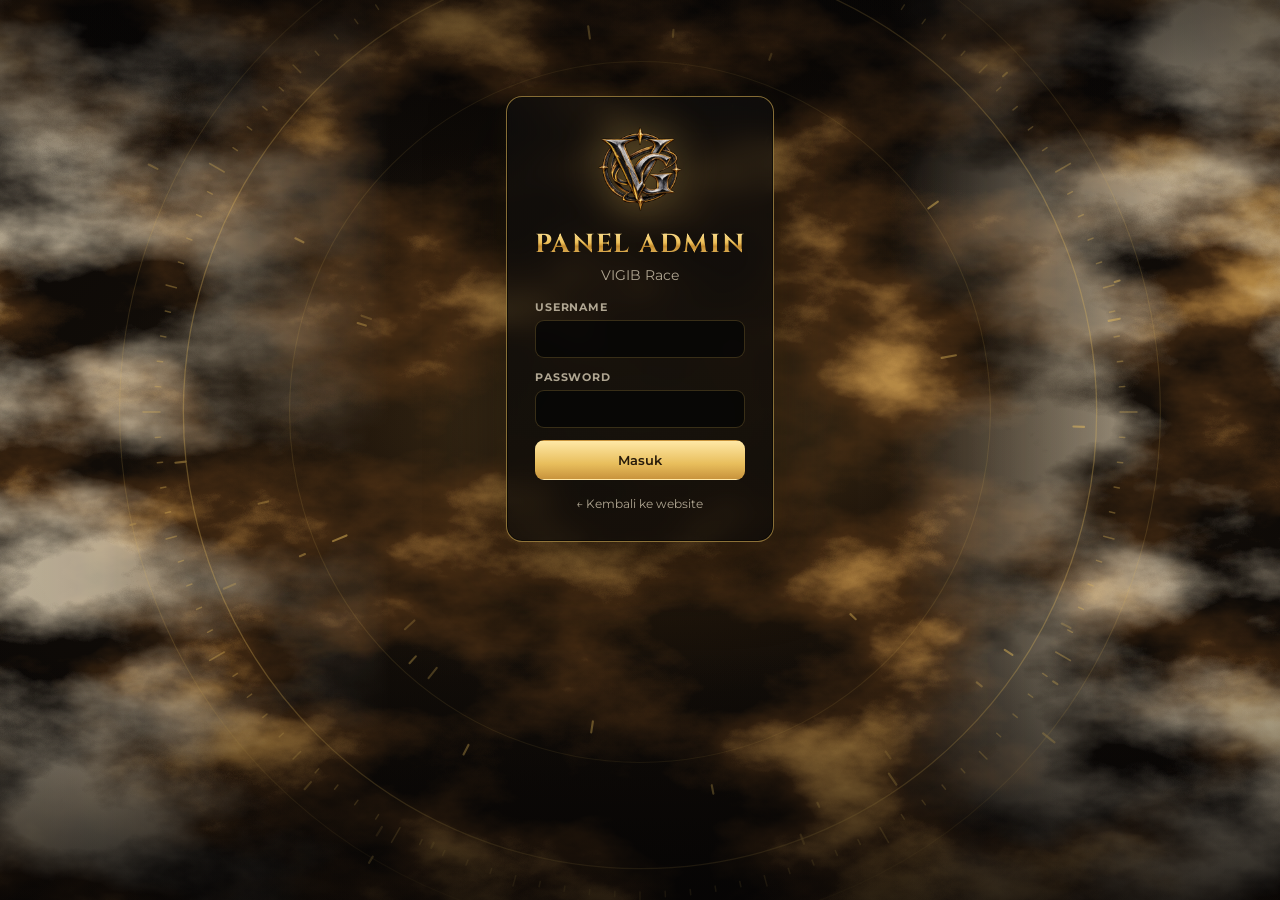
==== commit 001c511b: "Tema website mengikuti map baru ÆVORA OBSTACLE Langit awan badai keemasan, cincin emas, panel kaca h" ====
--- a/admin.html
+++ b/admin.html
@@ -8,7 +8,7 @@
 <link rel="icon" type="image/png" href="logo-vg.png">
 <link rel="preconnect" href="https://fonts.googleapis.com">
 <link rel="preconnect" href="https://fonts.gstatic.com" crossorigin>
-<link href="https://fonts.googleapis.com/css2?family=Inter:wght@400;500;600;700;800&family=Cinzel:wght@700;800;900&display=swap" rel="stylesheet">
+<link href="https://fonts.googleapis.com/css2?family=Montserrat:wght@400;500;600;700;800&family=Cinzel:wght@600;700;800;900&display=swap" rel="stylesheet">
 <style>
 :root{
   --base:#100d0a; --deep:#0b0907; --card:#221d17; --card2:#2e271d; --line:#584832;
@@ -143,8 +143,10 @@
   .toast{left:10px;right:10px;max-width:none}
 }
 </style>
+<link rel="stylesheet" href="aevora.css?v=2">
 </head>
 <body>
+<script src="aevora.js?v=2"></script>
 <div class="wrap" id="app"></div>
 <div id="modal"></div>
 <div id="toast"></div>
@@ -260,46 +262,118 @@
   return { build, download };
 })();
 
-function vigibSheets(data) {
-  const L = { liga: "LIGA", normal: "NORMAL", team: "TEAM" };
-  const d = (u) => (u ? new Date(Number(u) * 1000) : "");
-  const sheets = [];
-  const lb = data.modes && data.modes.liga && data.modes.liga.ligaLeaderboard;
-  if (Array.isArray(lb) && lb.length) {
-    sheets.push({ name: "Klasemen Liga", cols: [{ h: "Rank", w: 7 }, { h: "Nama", w: 26 }, { h: "UserId", w: 14 }, { h: "Total Poin", w: 12 }, { h: "Sesi", w: 8 }],
-      rows: [...lb].sort((a, b) => (Number(b.totalPoints) || 0) - (Number(a.totalPoints) || 0)).map((e, i) => [i + 1, e.displayName || "", Number(e.userId) || "", Number(e.totalPoints) || 0, e.sessionCount != null ? Number(e.sessionCount) : ""]) });
-  }
-  for (const m of ["liga", "normal", "team"]) {
-    const ss = [...((data.modes && data.modes[m] && data.modes[m].sessions) || [])].sort((a, b) => a.sessionNumber - b.sessionNumber);
-    if (!ss.length) continue;
+// (2026-11-05) Excel = tampilan website. opt = { mode, view: "standings" | "history", rows }:
+//   hanya tabel yang sedang dibuka yang diambil (mode + tab). rows = baris tabel Klasemen persis seperti
+//   di layar (sudah tersaring pencarian & terurut). Tanpa opt -> semua mode, kedua tab. Untuk setiap mode:
+//   "Klasemen <MODE>" -> tabel tab Klasemen (kolom & urutan peringkat sama, urutan default)
+//   "Riwayat <MODE>"  -> kartu tab Riwayat Sesi (badge #N, judul sesi, tanggal, jumlah peserta/juara,
+//                        tim, lalu juara per baris), urutan terbaru dulu seperti di website
+function vigibSheets(data, opt = {}) {
+  const MODES_X = [["liga", "LIGA"], ["normal", "NORMAL"], ["team", "TEAM"]];
+  const toDate = (t) => { const n = Number(t); return n > 0 ? new Date(n < 1e11 ? n * 1000 : n) : ""; };
+  const badgeOf = (s) => s.badge || s.sessionNumber;
+  const titleOf = (s) => s.name || s.title || `Sesi ${s.bookNumber || s.sessionNumber}`;
+  const sessionsOf = (md) => [...((md && md.sessions) || [])].sort((a, b) => badgeOf(b) - badgeOf(a));
+
+  // sama dengan playerStandings() / teamStandings() / computeRows() di index.html
+  const players = (mode, md) => {
+    const map = new Map();
+    const get = (uid, name) => {
+      const k = String(uid);
+      if (!map.has(k)) map.set(k, { userId: k, username: name || "Player_" + k, points: 0, wins: 0, podiums: 0, finishes: 0, sessions: 0 });
+      const e = map.get(k);
+      if (name) e.username = name;
+      return e;
+    };
+    sessionsOf(md).reverse().forEach((s) => {
+      (s.participants || []).forEach((p) => { get(p.userId, p.displayName).sessions += 1; });
+      (s.champions || []).forEach((c) => {
+        const e = get(c.userId, c.displayName);
+        e.finishes += 1;
+        if (c.rank === 1) e.wins += 1;
+        if (c.rank >= 1 && c.rank <= 3) e.podiums += 1;
+      });
+      if (mode === "liga") (s.ligaPoints || []).forEach((l) => { get(l.userId, l.displayName).points += Number(l.points) || 0; });
+    });
+    if (mode === "liga" && md && Array.isArray(md.ligaLeaderboard) && md.ligaLeaderboard.length) {
+      map.forEach((e) => { e.points = 0; });
+      md.ligaLeaderboard.forEach((l) => { get(l.userId, l.displayName).points = Number(l.totalPoints) || 0; });
+    }
+    return [...map.values()].sort((a, b) => mode === "normal"
+      ? (b.wins - a.wins) || (b.podiums - a.podiums) || (b.finishes - a.finishes)
+      : (b.points - a.points) || (b.wins - a.wins));
+  };
+  const teams = (md) => {
+    const map = new Map();
+    sessionsOf(md).reverse().forEach((s) => {
+      [...(s.teamData || [])].sort((a, b) => (b.points || 0) - (a.points || 0)).forEach((t, i) => {
+        const k = (t.name || "TIM").toUpperCase();
+        if (!map.has(k)) map.set(k, { name: t.name || "TIM", points: 0, wins: 0, sessions: 0, members: 0 });
+        const e = map.get(k);
+        e.points += Number(t.points) || 0;
+        e.sessions += 1;
+        if (i === 0 && (t.points || 0) > 0) e.wins += 1;
+        e.members = Math.max(e.members, t.memberCount || 0);
+      });
+    });
+    return [...map.values()].sort((a, b) => (b.points - a.points) || (b.wins - a.wins));
+  };
+
+  const klasemen = [], riwayat = [];
+  for (const [m, label] of MODES_X) {
+    if (opt.mode && m !== opt.mode) continue;
+    const md = (data.modes && data.modes[m]) || { sessions: [] };
+    const ss = sessionsOf(md);
+    const shown = (list) => (Array.isArray(opt.rows) && opt.mode === m ? opt.rows : list);
+
+    // ---- tab Klasemen ----
+    if (opt.view === "history") {
+      // tab Klasemen tidak sedang dibuka
+    } else if (m === "team") {
+      const list = shown(teams(md));
+      if (list.length) klasemen.push({ name: `Klasemen ${label}`,
+        cols: [{ h: "Rank", w: 7 }, { h: "Tim", w: 24 }, { h: "Sesi", w: 8 }, { h: "Menang 🏆", w: 11 }, { h: "Anggota", w: 10 }, { h: "Total Poin", w: 12 }],
+        rows: list.map((r, i) => [r.rank || i + 1, r.name, r.sessions, r.wins, r.members, r.points]) });
+    } else {
+      const list = shown(players(m, md));
+      if (list.length) klasemen.push({ name: `Klasemen ${label}`,
+        cols: [{ h: "Rank", w: 7 }, { h: "Pembalap", w: 26 }, { h: "UserId", w: 14 }, { h: "Sesi Diikuti", w: 12 }, { h: "Juara 1 🏆", w: 11 }, { h: "Podium 🥇🥈🥉", w: 14 }, { h: m === "liga" ? "Poin Liga" : "Total Finish", w: 12 }],
+        rows: list.map((r, i) => [r.rank || i + 1, r.username, Number(r.userId) || r.userId, r.sessions, r.wins, r.podiums, m === "liga" ? r.points : r.finishes]) });
+    }
+
+    // ---- tab Riwayat Sesi ----
+    if (opt.view === "standings" || !ss.length) continue;
+    const cols = [{ h: "Sesi", w: 7 }, { h: "Nama Sesi", w: 18 }, { h: "Tanggal", w: 19 }, { h: "Peserta", w: 9 }, { h: "Juara", w: 8 }];
+    if (m === "team") cols.push({ h: "Tim", w: 40 });
+    cols.push({ h: "Posisi", w: 8 }, { h: "Pembalap", w: 26 }, { h: "UserId", w: 14 });
+    if (m === "liga") cols.push({ h: "Poin", w: 8 });
     const rows = [];
     for (const s of ss) {
-      const lp = {}; (s.ligaPoints || []).forEach((l) => { lp[l.userId] = l.points; });
-      const ch = [...(s.champions || [])].sort((a, b) => a.rank - b.rank);
-      if (!ch.length) rows.push([s.sessionNumber, d(s.timestamp), "", "(tidak ada yang finish)", "", "", (s.participants || []).length]);
-      ch.forEach((c) => rows.push([s.sessionNumber, d(s.timestamp), Number(c.rank) || "", c.displayName || "", Number(c.userId) || "", m === "liga" ? (lp[c.userId] ?? c.points ?? "") : (c.points ?? ""), (s.participants || []).length]));
+      const champs = [...(s.champions || [])].sort((a, b) => a.rank - b.rank);
+      const head = [badgeOf(s), titleOf(s), toDate(s.timestamp), (s.participants || []).length, champs.length];
+      if (m === "team") head.push([...(s.teamData || [])].sort((a, b) => (b.points || 0) - (a.points || 0)).map((t, i) => `#${i + 1} ${t.name || "TIM"} (${Number(t.points) || 0} PTS)`).join(" · "));
+      if (!champs.length) { rows.push([...head, "", "Tidak ada yang finish.", ""]); continue; }
+      const pts = {}; (s.ligaPoints || []).forEach((l) => { pts[l.userId] = l.points; });
+      for (const c of champs) {
+        const row = [...head, Number(c.rank) || "", c.displayName || "", Number(c.userId) || ""];
+        if (m === "liga") { const p = pts[c.userId] ?? c.points; row.push(p != null && p !== "" ? Number(p) : ""); }
+        rows.push(row);
+      }
     }
-    sheets.push({ name: `Juara ${L[m]}`, cols: [{ h: "Sesi", w: 7 }, { h: "Tanggal", w: 19 }, { h: "Posisi", w: 8 }, { h: "Nama", w: 26 }, { h: "UserId", w: 14 }, { h: m === "liga" ? "Poin Liga" : "Poin", w: 10 }, { h: "Jumlah Peserta", w: 15 }], rows });
-    const pr = [];
-    ss.forEach((s) => (s.participants || []).forEach((p) => pr.push([s.sessionNumber, d(s.timestamp), p.displayName || "", Number(p.userId) || "", p.team ? p.team.name || "" : ""])));
-    if (pr.length) sheets.push({ name: `Peserta ${L[m]}`, cols: [{ h: "Sesi", w: 7 }, { h: "Tanggal", w: 19 }, { h: "Nama", w: 26 }, { h: "UserId", w: 14 }, { h: "Tim", w: 16 }], rows: pr });
-    if (m === "team") {
-      const tr = [];
-      ss.forEach((s) => [...(s.teamData || [])].sort((a, b) => (b.points || 0) - (a.points || 0)).forEach((t, i) => tr.push([s.sessionNumber, d(s.timestamp), i + 1, t.name || "", Number(t.points) || 0, Number(t.memberCount) || 0])));
-      if (tr.length) sheets.push({ name: "Tim per Sesi", cols: [{ h: "Sesi", w: 7 }, { h: "Tanggal", w: 19 }, { h: "Peringkat", w: 10 }, { h: "Tim", w: 20 }, { h: "Poin", w: 9 }, { h: "Anggota", w: 9 }], rows: tr });
-    }
+    riwayat.push({ name: `Riwayat ${label}`, cols, rows });
   }
-  if (!sheets.length) sheets.push({ name: "VIGIB Race", cols: [{ h: "Info", w: 40 }], rows: [["Belum ada data race"]] });
+  const sheets = [...klasemen, ...riwayat];
+  if (!sheets.length) sheets.push({ name: "VIGIB Race", cols: [{ h: "Info", w: 40 }], rows: [["Belum ada data untuk tabel ini"]] });
   return sheets;
 }
-function vigibExcelName() {
+function vigibExcelName(part) {
   const t = new Date(), p = (n) => String(n).padStart(2, "0");
-  return `VIGIB_Race_${t.getFullYear()}-${p(t.getMonth() + 1)}-${p(t.getDate())}_${p(t.getHours())}${p(t.getMinutes())}.xlsx`;
+  return `VIGIB_Race_${part ? part + "_" : ""}${t.getFullYear()}-${p(t.getMonth() + 1)}-${p(t.getDate())}_${p(t.getHours())}${p(t.getMinutes())}.xlsx`;
 }
 
 async function loadState() {
   const j = await api("/api/admin/state");
-  S.raw = j.raw; S.ov = j.overlay; S.conflicts = Array.isArray(j.conflicts) ? j.conflicts : [];
+  S.raw = j.raw; S.ov = j.overlay; S.conflicts = Array.isArray(j.conflicts) ? j.conflicts : []; S.githubSync = !!j.githubSync;
 }
 async function loadAccounts() {
   S.accounts = (await api("/api/super/accounts")).accounts;
@@ -318,9 +392,15 @@
   const ed = S.ov.edits[mode] || {};
   const ada = new Set(raw.map((s) => Number(s.sessionNumber)));
   const tambahan = Object.keys(ed).map(Number).filter((n) => !ada.has(n)).map((n) => ({ raw: null, cur: ed[n], edited: false, added: true, deleted: del.has(n) }));
-  return [...raw].map((s) => ({
+  const list = [...raw].map((s) => ({
     raw: s, cur: ed[s.sessionNumber] || s, edited: !!ed[s.sessionNumber], deleted: del.has(Number(s.sessionNumber)),
-  })).concat(tambahan).sort((a, b) => b.cur.sessionNumber - a.cur.sessionNumber);
+  })).concat(tambahan);
+  // badge #N = urutan sesi yang tampil (1 = paling lama), sama seperti di website
+  const key = (x) => { const t = Math.floor(Number(x.cur.timestamp)) || 0; return t > 0 && t < 1e11 ? t * 1000 : t; };
+  const asc = list.slice().sort((a, b) => (key(a) - key(b)) || (a.cur.sessionNumber - b.cur.sessionNumber));
+  let i = 0;
+  for (const x of asc) x.badge = x.deleted ? null : ++i;
+  return asc.reverse();
 }
 function leaderboardView() {
   const lb = (S.raw && S.raw.modes.liga && S.raw.modes.liga.ligaLeaderboard) || [];
@@ -428,12 +508,12 @@
   const banner = konflik.length
     ? `<div class="warnbox"><b>Bentrok nomor sesi (${konflik.length})</b><br>Sesi buatan admin di bawah memakai nomor yang kini juga dipakai sesi asli dari game. Website menampilkan sesi dari game, bukan versi admin. Salin data yang masih dibutuhkan lewat <b>Tambah Sesi</b>, lalu klik <b>Batalkan Edit</b> pada sesi bentrok.<ul>${konflik.map((c) => `<li>${esc(MODES[c.mode] || c.mode)} · Sesi #${Number(c.sessionNumber)}</li>`).join("")}</ul></div>`
     : "";
-  const items = list.map(({ cur, edited, deleted, added }) => {
+  const items = list.map(({ cur, edited, deleted, added, badge }) => {
     const champs = (cur.champions || []).slice().sort((a, b) => a.rank - b.rank).slice(0, 3).map((c) => `${c.rank}. ${esc(c.displayName)}`).join(" · ");
     const nameLabel = cur.name || cur.title || `Sesi ${cur.bookNumber || cur.sessionNumber}`; // judul = nomor dari game, "Nomor #N" di bawahnya = nomor di website
     return `<div class="item ${deleted ? "deleted" : ""}">
       <div><div class="t">${esc(nameLabel)} ${added ? `<span class="tag ed">Ditambah admin</span>` : ""} ${bentrok.has(Number(cur.sessionNumber)) ? `<span class="tag warn">Bentrok</span>` : ""} ${edited ? `<span class="tag ed">Diedit</span>` : ""} ${deleted ? `<span class="tag del">Dihapus</span>` : ""}</div>
-        <div class="s">Nomor #${cur.sessionNumber} · ${fmtDate(cur.timestamp)} · ${(cur.participants || []).length} peserta${champs ? " · " + champs : ""}</div></div>
+        <div class="s">${badge ? `Badge #${badge} · ` : ""}Nomor #${cur.sessionNumber} · ${fmtDate(cur.timestamp)} · ${(cur.participants || []).length} peserta${champs ? " · " + champs : ""}</div></div>
       <div class="acts">
         ${deleted ? `<button class="btn sm" data-act="restore" data-n="${cur.sessionNumber}">${ico("undo")} Pulihkan</button>`
           : `<button class="btn sm" data-act="edit" data-n="${cur.sessionNumber}">${ico("edit")} Edit</button>
@@ -441,8 +521,8 @@
              <button class="btn sm danger" data-act="${added ? "deladded" : "del"}" data-n="${cur.sessionNumber}">${ico("trash")} Hapus</button>`}
       </div></div>`;
   }).join("");
-  return `<div class="bar"><h2>Data Sesi</h2><div style="display:flex;gap:8px;flex-wrap:wrap">${segModes()}<button class="btn sm gold" data-act="newsess">${ico("plus")} Tambah Sesi</button><button class="btn sm" data-act="reload">${ico("refresh")} Muat ulang</button></div></div>
-    <p class="muted" style="margin:-6px 0 14px;font-size:12.5px">Perubahan tampil di website saat itu juga. Data asli dari game tetap disimpan, jadi edit dan hapus bisa dibatalkan kapan saja.</p>
+  return `<div class="bar"><h2>Data Sesi</h2><div style="display:flex;gap:8px;flex-wrap:wrap">${segModes()}<button class="btn sm gold" data-act="newsess">${ico("plus")} Tambah Sesi</button><button class="btn sm" data-act="reload">${ico("refresh")} Muat ulang</button><button class="btn sm danger" data-act="delall">${ico("trash")} Hapus Semua</button></div></div>
+    <p class="muted" style="margin:-6px 0 14px;font-size:12.5px">Perubahan tampil di website saat itu juga. Edit bisa dibatalkan. Sesi yang dihapus langsung hilang dari website dan data, tapi <b>muncul lagi kalau Book dikirim ulang dari game</b>. Badge #N dihitung ulang otomatis sesuai jumlah sesi.</p>
     ${banner}
     <div class="list">${items || `<div class="empty">Belum ada sesi ${MODES[S.mode]}.</div>`}</div>`;
 }
@@ -623,7 +703,9 @@
   const r = await fetch("/api/data?t=" + Date.now(), { cache: "no-store", credentials: "same-origin" });
   if (!r.ok) throw new Error("Gagal mengambil data (" + r.status + ")");
   const d = await r.json();
-  XLSX.download(vigibExcelName(), vigibSheets(d));
+  // hanya tabel yang sedang dibuka: tab Klasemen -> Klasemen Liga, tab lain -> Riwayat sesi mode yang dipilih
+  const opt = S.tab === "klasemen" ? { mode: "liga", view: "standings" } : { mode: S.mode, view: "history" };
+  XLSX.download(vigibExcelName((opt.view === "history" ? "Riwayat_" : "Klasemen_") + opt.mode.toUpperCase()), vigibSheets(d, opt));
 }
 
 function accountForm(mode, username) {
@@ -699,6 +781,40 @@
   app.querySelectorAll("[data-mode]").forEach((b) => b.addEventListener("click", () => { S.mode = b.dataset.mode; render(); }));
   app.querySelectorAll("[data-act]").forEach((b) => b.addEventListener("click", () => onAct(b)));
 }
+// hapus permanen: muat ulang data dari server (sesi yang dihapus disaring di server)
+function purgePost(path, body, msg) {
+  return run(async () => {
+    const j = await api(path, body);
+    if (j.overlay) S.ov = j.overlay;
+    await loadState();
+    render();
+    if (j.githubOk === false) setTimeout(() => toast("Sudah terhapus di website. data.json belum ikut dibersihkan (" + j.github + "), akan dibersihkan saat game mengirim Book berikutnya.", "err"), 400);
+  }, msg);
+}
+function deleteAllForm() {
+  const count = (m) => sessionsView(m).filter((x) => !x.deleted).length;
+  openModal(`<h3>Hapus Semua Sesi</h3>
+    <p class="muted" style="margin:0">Semua sesi yang dipilih dihapus dari website dan data. Sesi akan muncul lagi kalau Book dikirim ulang dari game.</p>
+    <div class="col" style="display:flex;flex-direction:column;gap:8px;margin:12px 0">
+      <label style="display:flex;gap:8px;align-items:center;cursor:pointer"><input type="radio" name="scope" value="mode" checked> Hanya mode ${esc(MODES[S.mode])} (${count(S.mode)} sesi${S.mode === "liga" ? " + klasemen liga" : ""})</label>
+      <label style="display:flex;gap:8px;align-items:center;cursor:pointer"><input type="radio" name="scope" value="all"> Semua mode (${Object.keys(MODES).map((m) => `${MODES[m]} ${count(m)}`).join(" · ")} sesi + klasemen liga)</label>
+    </div>
+    <div><label class="lb" for="delConfirm">Ketik <b>HAPUS</b> untuk konfirmasi</label><input class="in" id="delConfirm" autocomplete="off" maxlength="10"></div>
+    <div class="foot" style="margin-top:14px"><button class="btn" data-close>Batal</button><button class="btn danger" id="delAllOk" disabled>Hapus Semua</button></div>`,
+    (m) => {
+      const inp = $("#delConfirm", m), ok = $("#delAllOk", m);
+      inp.addEventListener("input", () => { ok.disabled = inp.value.trim().toUpperCase() !== "HAPUS"; });
+      ok.addEventListener("click", () => {
+        if (ok.disabled) return;
+        const all = m.querySelector('input[name="scope"]:checked').value === "all";
+        closeModal();
+        purgePost("/api/admin/session/deleteAll", all ? { all: true } : { mode: S.mode },
+          all ? "Semua sesi di semua mode dihapus" : `Semua sesi ${MODES[S.mode]} dihapus`);
+      });
+      setTimeout(() => inp.focus(), 30);
+    }, "sm");
+}
+
 async function onAct(b) {
   const a = b.dataset.act, n = b.dataset.n, u = b.dataset.u;
   const tr = b.closest("tr");
@@ -723,9 +839,10 @@
     case "newlb": lbAddForm(); break;
     case "excel": run(downloadExcel, "File Excel diunduh"); break;
     case "del":
-      if (await confirmBox(`Hapus sesi #${n}?`, "Sesi ini akan disembunyikan dari website. Bisa dipulihkan kembali dari panel ini.", "Hapus", true))
-        post("/api/admin/session/delete", { mode: S.mode, sessionNumber: Number(n) }, `Sesi #${n} dihapus`);
+      if (await confirmBox(`Hapus sesi #${n}?`, "Sesi ini dihapus dari website dan data. Sesi akan muncul lagi kalau Book dikirim ulang dari game.", "Hapus", true))
+        purgePost("/api/admin/session/delete", { mode: S.mode, sessionNumber: Number(n) }, `Sesi #${n} dihapus`);
       break;
+    case "delall": deleteAllForm(); break;
     case "restore": post("/api/admin/session/restore", { mode: S.mode, sessionNumber: Number(n) }, `Sesi #${n} dipulihkan`); break;
     case "revert":
       if (await confirmBox(`Batalkan edit sesi #${n}?`, "Sesi kembali ke data asli dari game.", "Batalkan Edit"))
--- a/aevora.css
+++ b/aevora.css
@@ -0,0 +1,142 @@
+/* (2026-11-14) Tema ÆVORA OBSTACLE — mengikuti loading screen map baru:
+   langit badai gelap bercahaya emas, cincin emas berdetik, panel kaca hitam bertepi emas,
+   judul serif klasik, isi Montserrat. File ini dimuat SETELAH <style> bawaan halaman, jadi
+   hanya menimpa tampilan; logika halaman tidak berubah. */
+:root{
+  --base:#070605; --deep:#050404; --card:#141210; --card2:#1f1a14; --line:#4c3d25;
+  --gold:#e8be5c; --hi:#ffe496; --lo:#966822; --ivory:#f6eedc; --muted:#b0a692; --ink:#261a0a;
+  --sage:#9fd7a6; --rose:#e88a7a;
+  --display:'Cinzel', 'Trajan Pro', Georgia, serif;
+  --sans:'Montserrat', system-ui, -apple-system, 'Segoe UI', Roboto, sans-serif;
+  --tepi:rgba(232,190,92,.55); --tepi-redup:rgba(232,190,92,.22);
+}
+html{background:var(--base)}
+body{background:var(--base);background-image:none;font-feature-settings:"lnum" 1}
+
+/* ---------- langit ---------- */
+.aev-sky{position:fixed;inset:0;z-index:0;pointer-events:none;overflow:hidden;
+  background:
+    radial-gradient(ellipse 60% 45% at 50% 46%, rgba(255,196,96,.20) 0%, rgba(150,92,30,.10) 38%, transparent 70%),
+    radial-gradient(ellipse 120% 90% at 50% 50%, #1a130b 0%, #0b0806 55%, #050404 100%)}
+.aev-sky svg.awan{position:absolute;inset:-12% -12%;width:124%;height:124%}
+.aev-sky .lapis1,.aev-sky .lapis1b{animation:aevDrift 120s ease-in-out infinite alternate}
+.aev-sky .lapis1b{mix-blend-mode:screen;opacity:.55}
+.aev-sky .lapis2{animation:aevDrift2 160s ease-in-out infinite alternate;mix-blend-mode:screen;opacity:.9}
+@keyframes aevDrift{from{transform:translate3d(-2%,0,0) scale(1.02)}to{transform:translate3d(2%,-1.5%,0) scale(1.06)}}
+@keyframes aevDrift2{from{transform:translate3d(2%,1%,0)}to{transform:translate3d(-2%,-1%,0)}}
+.aev-sky .vignette{position:absolute;inset:0;background:
+  radial-gradient(ellipse 90% 80% at 50% 50%, transparent 55%, rgba(5,4,4,.45) 100%),
+  linear-gradient(180deg, rgba(5,4,4,.45), transparent 22%, transparent 72%, rgba(5,4,4,.75))}
+.aev-sky .cincin{position:absolute;left:50%;top:46%;width:min(118vmin,1100px);aspect-ratio:1;transform:translate(-50%,-50%);opacity:.55}
+.aev-sky .cincin svg{width:100%;height:100%;overflow:visible}
+.aev-sky .putar{transform-origin:50% 50%;animation:aevPutar 240s linear infinite}
+.aev-sky .putarBalik{transform-origin:50% 50%;animation:aevPutar 320s linear infinite reverse}
+@keyframes aevPutar{to{transform:rotate(360deg)}}
+.aev-sky .bara{position:absolute;bottom:-10px;width:3px;height:3px;border-radius:50%;
+  background:radial-gradient(circle,#ffe7a8 0%,#e8be5c 45%,transparent 75%);box-shadow:0 0 6px 1px rgba(255,200,110,.55);
+  animation:aevNaik linear infinite;opacity:0}
+@keyframes aevNaik{0%{transform:translate3d(0,0,0);opacity:0}10%{opacity:.9}80%{opacity:.6}
+  100%{transform:translate3d(var(--dx,20px),-105vh,0);opacity:0}}
+.watermark{z-index:1;opacity:.045;filter:sepia(1) saturate(1.6) brightness(1.1)}
+.wrap{z-index:2}
+#confetti{z-index:60}
+@media (prefers-reduced-motion:reduce){
+  .aev-sky .lapis1,.aev-sky .lapis1b,.aev-sky .lapis2,.aev-sky .putar,.aev-sky .putarBalik,.aev-sky .bara{animation:none}
+  .aev-sky .bara{display:none}
+}
+
+/* ---------- panel kaca hitam bertepi emas ---------- */
+.panel{
+  background:linear-gradient(180deg,rgba(16,14,12,.82) 0%,rgba(10,9,8,.80) 100%);
+  border:1px solid var(--tepi);border-radius:16px;
+  box-shadow:0 0 0 1px rgba(0,0,0,.55) inset, 0 1px 0 rgba(255,228,150,.08) inset, 0 24px 70px rgba(0,0,0,.55), 0 0 28px rgba(232,190,92,.06);
+  backdrop-filter:blur(10px) saturate(1.1);-webkit-backdrop-filter:blur(10px) saturate(1.1)}
+.gold-text{background:linear-gradient(180deg,#ffecaa 0%,#ecbe58 45%,#c48c30 55%,#ffdc82 100%);-webkit-background-clip:text;background-clip:text;color:transparent}
+.gold-btn,.xbtn.gold-btn{background:linear-gradient(180deg,#ffe8a6 0%,#e8be5c 60%,#c8933c 100%);color:var(--ink);box-shadow:0 4px 16px rgba(232,190,92,.22)}
+.gold-line{background:linear-gradient(90deg,transparent,rgba(232,190,92,.75),transparent)}
+
+/* header: judul serif seperti "ÆVORA OBSTACLE" */
+header.panel{padding:22px 26px}
+header .glow{background:rgba(232,190,92,.12)}
+header.panel::after{content:"";position:absolute;left:26px;right:26px;bottom:0;height:1px;background:linear-gradient(90deg,transparent,rgba(232,190,92,.6),transparent)}
+.brand img{filter:drop-shadow(0 0 20px rgba(232,190,92,.45))}
+.brand h1{font-weight:700;letter-spacing:.04em}
+.brand p{letter-spacing:.02em}
+.brand p b{letter-spacing:.06em}
+
+/* tombol menu: gaya kartu MULAI/FITUR (gelap, tepi emas, kilau miring) */
+.tabs{background:rgba(5,4,4,.6);border:1px solid var(--tepi-redup);border-radius:12px}
+.tab{letter-spacing:.06em;text-transform:uppercase;font-size:12px;font-weight:700;border:1px solid transparent}
+.tab:hover{color:var(--hi);background:rgba(232,190,92,.06);border-color:var(--tepi-redup)}
+.tab.active,.mode.active{
+  color:var(--hi);border:1px solid var(--tepi);
+  background:
+    linear-gradient(110deg,transparent 0%,transparent 64%,rgba(232,190,92,.20) 66%,rgba(232,190,92,.20) 78%,transparent 80%),
+    linear-gradient(180deg,rgba(40,32,20,.95),rgba(18,15,11,.95));
+  box-shadow:0 0 18px rgba(232,190,92,.16), 0 1px 0 rgba(255,228,150,.12) inset}
+.tab.active .ico,.mode.active .ico{color:var(--gold)}
+.modes .panel{border-radius:13px}
+.mode{border:1px solid transparent;font-weight:700}
+.mode .count{background:rgba(232,190,92,.10);color:var(--gold)}
+.mode.active .count{background:rgba(232,190,92,.18);color:var(--hi)}
+
+/* ikon berlian seperti di menu loading screen */
+.stat .badge{transform:rotate(45deg);width:36px;height:36px;border-radius:8px;background:rgba(232,190,92,.07);border:1px solid var(--tepi)}
+.stat .badge .ico{transform:rotate(-45deg)}
+.main-head h2{font-weight:700;letter-spacing:.05em}
+.main-head h2 .ico{color:var(--gold);filter:drop-shadow(0 0 6px rgba(232,190,92,.45))}
+.stat .v{font-weight:700}
+.stat .k{letter-spacing:.12em}
+
+/* isian */
+input,select{background:rgba(5,4,4,.75);border-color:var(--tepi-redup)}
+input:focus,select:focus{border-color:var(--gold);box-shadow:0 0 0 3px rgba(232,190,92,.12)}
+.ibtn{background:rgba(5,4,4,.75);border-color:var(--tepi-redup)}
+
+/* podium */
+.step{border-color:var(--tepi);background:linear-gradient(180deg,rgba(40,32,20,.9),rgba(14,12,10,.4))}
+.step.first{background:linear-gradient(180deg,rgba(232,190,92,.42),rgba(232,190,92,.04));box-shadow:0 0 30px rgba(232,190,92,.18)}
+.av{background:#1a1510;border-color:var(--tepi-redup)}
+.av.big{border-color:var(--gold);box-shadow:0 0 16px rgba(232,190,92,.3)}
+
+/* tabel */
+.tbl-wrap{border-color:var(--tepi-redup);background:rgba(5,4,4,.35)}
+thead{background:rgba(5,4,4,.85)}
+th{border-bottom-color:var(--tepi-redup);letter-spacing:.12em}
+td{border-bottom-color:rgba(232,190,92,.08)}
+tbody tr:hover{background:rgba(232,190,92,.05)}
+.rank.r1{background:linear-gradient(180deg,#ffe8a6,#e8be5c);box-shadow:0 0 14px rgba(232,190,92,.35)}
+.pts{background:rgba(5,4,4,.8);border-color:var(--tepi-redup);font-weight:700}
+
+/* riwayat */
+.sess{background:rgba(8,7,6,.7);border-color:var(--tepi-redup)}
+.sess:hover{border-color:var(--tepi);box-shadow:0 0 22px rgba(232,190,92,.08)}
+.chip{background:rgba(24,20,15,.8);border-color:var(--tepi-redup)}
+.champ{background:rgba(18,15,12,.7);border-color:var(--tepi-redup)}
+.champ.first{border-color:var(--tepi);background:rgba(232,190,92,.09)}
+.tagm{background:rgba(232,190,92,.12)}
+
+footer.panel{border-radius:14px}
+.toast{background:linear-gradient(180deg,rgba(24,20,15,.96),rgba(10,9,8,.96))}
+
+/* ---------- halaman admin ---------- */
+.btn{border-color:var(--tepi-redup);background:rgba(5,4,4,.65)}
+.btn.gold{background:linear-gradient(180deg,#ffe8a6 0%,#e8be5c 60%,#c8933c 100%)}
+.seg{background:rgba(5,4,4,.6);border-color:var(--tepi-redup)}
+.seg button.active{color:var(--hi);border:1px solid var(--tepi);background:linear-gradient(180deg,rgba(40,32,20,.95),rgba(18,15,11,.95))}
+input.in,select.in,input.cell{background:rgba(5,4,4,.75);border-color:var(--tepi-redup)}
+.item{background:rgba(8,7,6,.6);border-color:var(--tepi-redup)}
+.role.super{background:linear-gradient(180deg,#ffe8a6,#e8be5c)}
+.login img{filter:drop-shadow(0 0 22px rgba(232,190,92,.45))}
+
+.stats{grid-template-columns:repeat(4,minmax(0,1fr))}
+@media (max-width:600px){
+  header.panel{padding:16px 14px}
+  .aev-sky .cincin{top:40%;width:150vmin;opacity:.4}
+  .tab{font-size:11px;letter-spacing:.03em}
+  .stats{grid-template-columns:repeat(2,minmax(0,1fr))}
+  .stat{min-width:0}
+  .stat .badge{width:28px;height:28px;margin-right:4px}
+}
+@media (max-width:380px){ .stats{grid-template-columns:minmax(0,1fr)} }
+@media (min-width:601px) and (max-width:900px){ .stats{grid-template-columns:repeat(2,minmax(0,1fr))} }
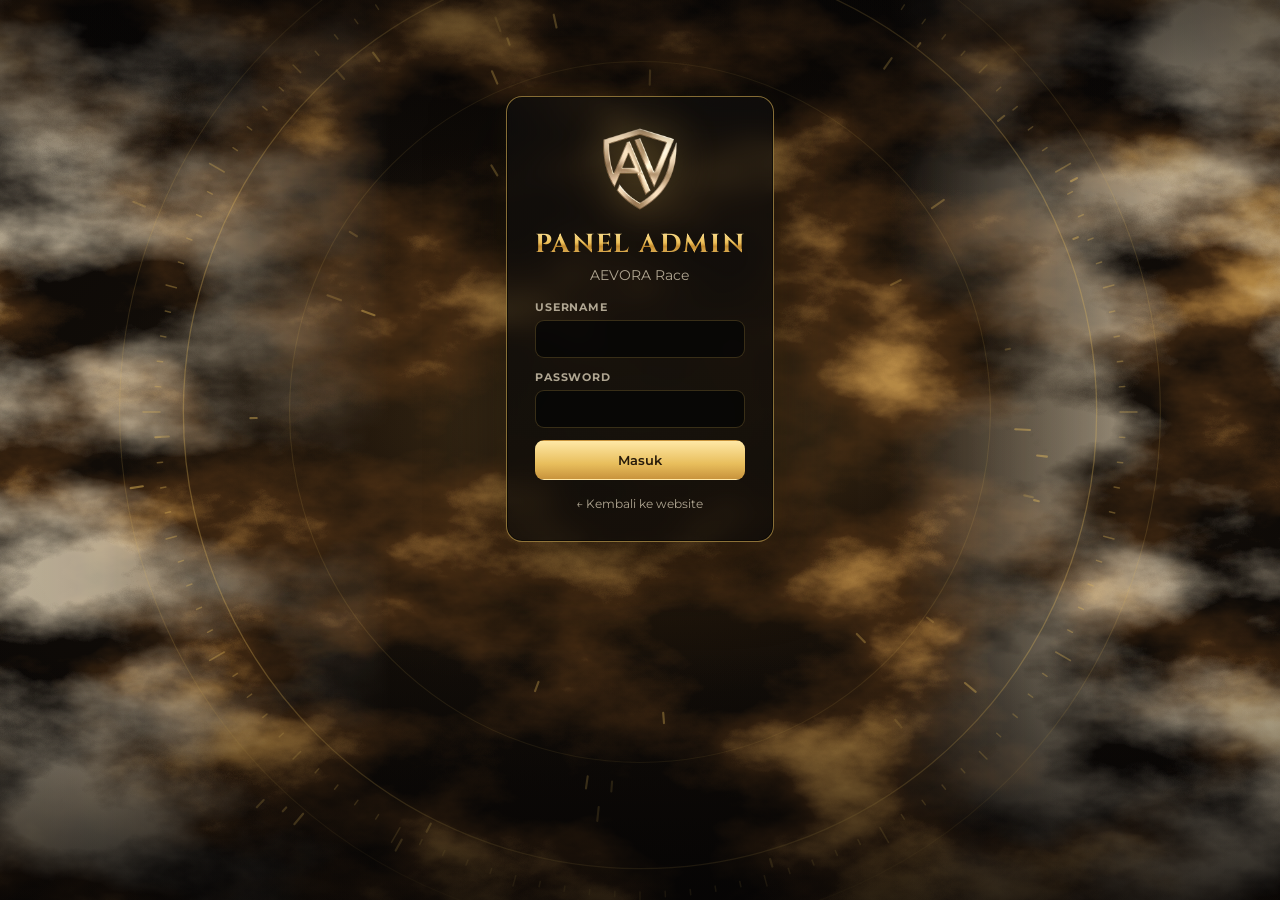
==== commit 05a1b3aa: "Ganti nama jadi AEVORA Race dan pakai logo AEVORA Co-Authored-By: Claude Opus 5.5 <noreply@anthropic" ====
--- a/admin.html
+++ b/admin.html
@@ -4,8 +4,8 @@
 <meta charset="UTF-8">
 <meta name="viewport" content="width=device-width, initial-scale=1.0">
 <meta name="robots" content="noindex, nofollow">
-<title>Panel Admin · VIGIB Race</title>
-<link rel="icon" type="image/png" href="logo-vg.png">
+<title>Panel Admin · AEVORA Race</title>
+<link rel="icon" type="image/png" href="favicon-aevora.png">
 <link rel="preconnect" href="https://fonts.googleapis.com">
 <link rel="preconnect" href="https://fonts.gstatic.com" crossorigin>
 <link href="https://fonts.googleapis.com/css2?family=Montserrat:wght@400;500;600;700;800&family=Cinzel:wght@600;700;800;900&display=swap" rel="stylesheet">
@@ -143,10 +143,10 @@
   .toast{left:10px;right:10px;max-width:none}
 }
 </style>
-<link rel="stylesheet" href="aevora.css?v=2">
+<link rel="stylesheet" href="aevora.css?v=3">
 </head>
 <body>
-<script src="aevora.js?v=2"></script>
+<script src="aevora.js?v=3"></script>
 <div class="wrap" id="app"></div>
 <div id="modal"></div>
 <div id="toast"></div>
@@ -363,12 +363,12 @@
     riwayat.push({ name: `Riwayat ${label}`, cols, rows });
   }
   const sheets = [...klasemen, ...riwayat];
-  if (!sheets.length) sheets.push({ name: "VIGIB Race", cols: [{ h: "Info", w: 40 }], rows: [["Belum ada data untuk tabel ini"]] });
+  if (!sheets.length) sheets.push({ name: "AEVORA Race", cols: [{ h: "Info", w: 40 }], rows: [["Belum ada data untuk tabel ini"]] });
   return sheets;
 }
 function vigibExcelName(part) {
   const t = new Date(), p = (n) => String(n).padStart(2, "0");
-  return `VIGIB_Race_${part ? part + "_" : ""}${t.getFullYear()}-${p(t.getMonth() + 1)}-${p(t.getDate())}_${p(t.getHours())}${p(t.getMinutes())}.xlsx`;
+  return `AEVORA_Race_${part ? part + "_" : ""}${t.getFullYear()}-${p(t.getMonth() + 1)}-${p(t.getDate())}_${p(t.getHours())}${p(t.getMinutes())}.xlsx`;
 }
 
 async function loadState() {
@@ -421,7 +421,7 @@
     .concat(isSuper ? [["akun", "Akun Admin", "users"]] : []).concat([["log", "Log", "list"]]);
   app.innerHTML = `
   <header class="panel">
-    <div class="brand"><img src="logo-vg.png" alt="VG"><div><h1 class="gold-text">PANEL ADMIN</h1><p>VIGIB Race</p></div></div>
+    <div class="brand"><img src="logo-aevora.png" alt="AEVORA"><div><h1 class="gold-text">PANEL ADMIN</h1><p>AEVORA Race</p></div></div>
     <div class="who">
       <span class="role ${S.user.role}">${S.user.role === "super" ? "Super Admin" : "Admin"}</span>
       <b>${esc(S.user.username)}</b>
@@ -439,8 +439,8 @@
 
 function loginView() {
   return `<div class="panel login">
-    <img src="logo-vg.png" alt="VG">
-    <div><h1 class="gold-text">PANEL ADMIN</h1><div class="muted" style="margin-top:4px">VIGIB Race</div></div>
+    <img src="logo-aevora.png" alt="AEVORA">
+    <div><h1 class="gold-text">PANEL ADMIN</h1><div class="muted" style="margin-top:4px">AEVORA Race</div></div>
     ${S.loginErr ? `<div class="msg err">${esc(S.loginErr)}</div>` : ""}
     <form id="loginForm" autocomplete="on">
       <div><label class="lb" for="u">Username</label><input class="in" id="u" name="username" autocomplete="username" required maxlength="20"></div>
@@ -452,7 +452,7 @@
 }
 function setupView() {
   return `<div class="panel login">
-    <img src="logo-vg.png" alt="VG">
+    <img src="logo-aevora.png" alt="AEVORA">
     <div><h1 class="gold-text">SETUP AWAL</h1><div class="muted" style="margin-top:4px">Buat akun Super Admin (hanya sekali)</div></div>
     ${S.loginErr ? `<div class="msg err">${esc(S.loginErr)}</div>` : ""}
     <form id="setupForm" autocomplete="off">
--- a/aevora.css
+++ b/aevora.css
@@ -37,7 +37,7 @@
   animation:aevNaik linear infinite;opacity:0}
 @keyframes aevNaik{0%{transform:translate3d(0,0,0);opacity:0}10%{opacity:.9}80%{opacity:.6}
   100%{transform:translate3d(var(--dx,20px),-105vh,0);opacity:0}}
-.watermark{z-index:1;opacity:.045;filter:sepia(1) saturate(1.6) brightness(1.1)}
+.watermark{z-index:1;opacity:.05}
 .wrap{z-index:2}
 #confetti{z-index:60}
 @media (prefers-reduced-motion:reduce){
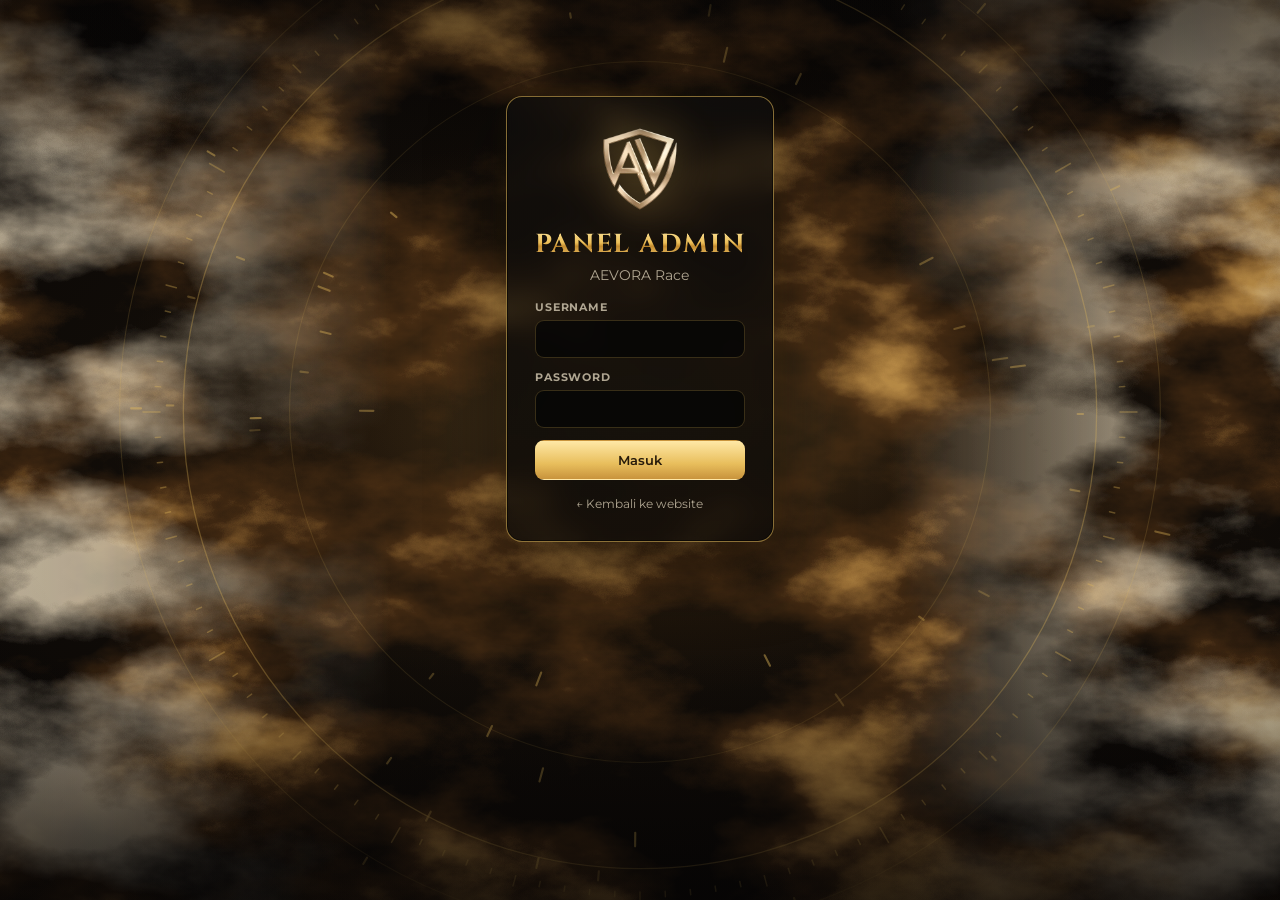
==== commit de582617: "Panel admin & halaman kode akses ikut tema AEVORA Co-Authored-By: Claude Opus 5.5 <noreply@anthropic" ====
--- a/admin.html
+++ b/admin.html
@@ -143,10 +143,10 @@
   .toast{left:10px;right:10px;max-width:none}
 }
 </style>
-<link rel="stylesheet" href="aevora.css?v=3">
+<link rel="stylesheet" href="aevora.css?v=4">
 </head>
 <body>
-<script src="aevora.js?v=3"></script>
+<script src="aevora.js?v=4"></script>
 <div class="wrap" id="app"></div>
 <div id="modal"></div>
 <div id="toast"></div>
--- a/aevora.css
+++ b/aevora.css
@@ -38,7 +38,7 @@
 @keyframes aevNaik{0%{transform:translate3d(0,0,0);opacity:0}10%{opacity:.9}80%{opacity:.6}
   100%{transform:translate3d(var(--dx,20px),-105vh,0);opacity:0}}
 .watermark{z-index:1;opacity:.05}
-.wrap{z-index:2}
+.wrap{position:relative;z-index:2}
 #confetti{z-index:60}
 @media (prefers-reduced-motion:reduce){
   .aev-sky .lapis1,.aev-sky .lapis1b,.aev-sky .lapis2,.aev-sky .putar,.aev-sky .putarBalik,.aev-sky .bara{animation:none}
@@ -128,6 +128,22 @@
 .item{background:rgba(8,7,6,.6);border-color:var(--tepi-redup)}
 .role.super{background:linear-gradient(180deg,#ffe8a6,#e8be5c)}
 .login img{filter:drop-shadow(0 0 22px rgba(232,190,92,.45))}
+.brand a,.who a{text-decoration:none}
+.who .btn,.who a.btn{text-decoration:none}
+th{border-bottom-color:var(--tepi-redup)}
+.tw{border-color:var(--tepi-redup);background:rgba(5,4,4,.45)}
+tr.deleted td{opacity:.45}
+.item:hover{border-color:var(--tepi);box-shadow:0 0 20px rgba(232,190,92,.07)}
+.item .t{font-family:var(--display);letter-spacing:.04em;font-size:15px}
+.bar h2,.modal h3{letter-spacing:.05em}
+.bar h2::before,.modal h3::before{content:"";display:inline-block;width:8px;height:8px;margin:0 10px 3px 2px;transform:rotate(45deg);border:1px solid var(--gold);background:rgba(232,190,92,.25);box-shadow:0 0 8px rgba(232,190,92,.5)}
+.sec h4{letter-spacing:.14em}
+.modal-bg{background:rgba(4,3,2,.72);backdrop-filter:blur(6px);-webkit-backdrop-filter:blur(6px)}
+.modal{background:linear-gradient(180deg,rgba(20,17,13,.97),rgba(10,9,8,.97))}
+.role.admin{background:rgba(232,190,92,.08);color:var(--hi);border:1px solid var(--tepi-redup)}
+.tag.ed{background:rgba(232,190,92,.10);color:var(--hi)}
+.msg.warn,.warnbox{border-color:var(--tepi);background:rgba(232,190,92,.07)}
+.btn.danger{background:rgba(5,4,4,.65)}
 
 .stats{grid-template-columns:repeat(4,minmax(0,1fr))}
 @media (max-width:600px){
@@ -140,3 +156,4 @@
 }
 @media (max-width:380px){ .stats{grid-template-columns:minmax(0,1fr)} }
 @media (min-width:601px) and (max-width:900px){ .stats{grid-template-columns:repeat(2,minmax(0,1fr))} }
+input,select{color-scheme:dark}
